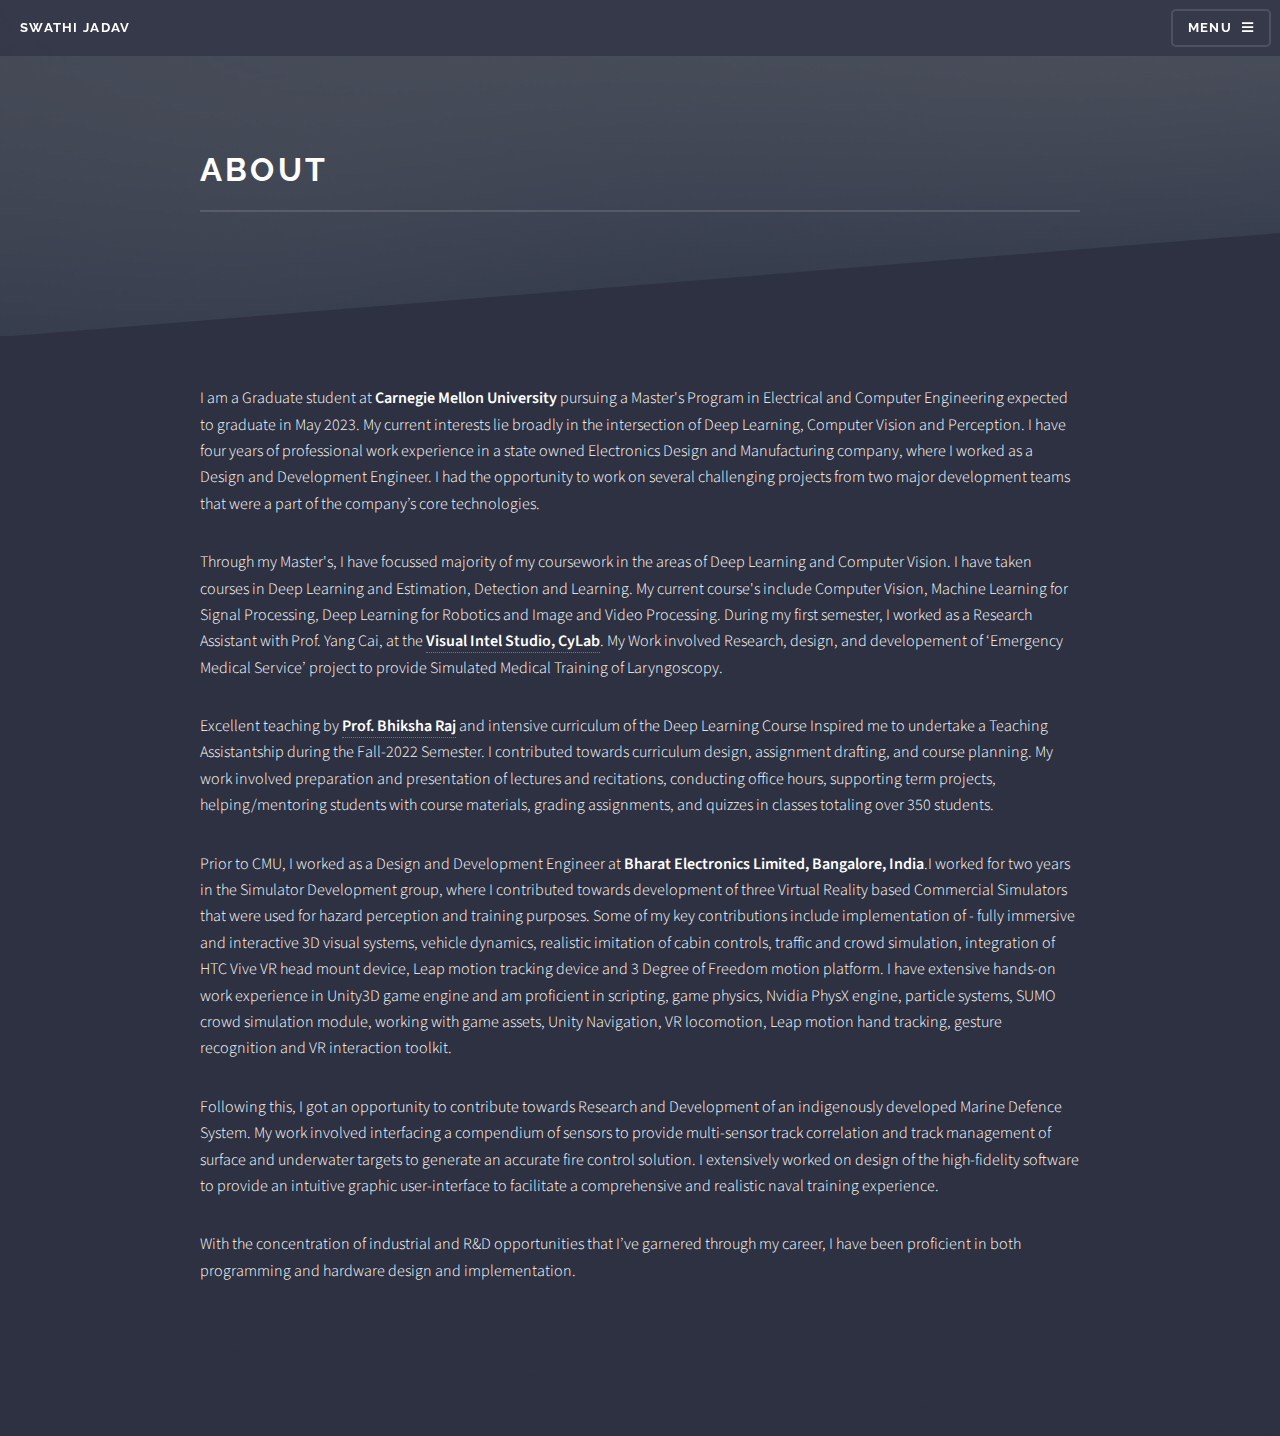
==== About.html @ 93cd1da2 "Image added" ====
<!DOCTYPE HTML>
<!--
	Solid State by HTML5 UP
	html5up.net | @ajlkn
	Free for personal and commercial use under the CCA 3.0 license (html5up.net/license)
-->
<html>
	<head>
		<title>Swathi Jadav</title>
		<meta charset="utf-8" />
		<meta name="viewport" content="width=device-width, initial-scale=1, user-scalable=no" />
		<link rel="stylesheet" href="assets/css/main.css" />
		<noscript><link rel="stylesheet" href="assets/css/noscript.css" /></noscript>
	</head>
	<body class="is-preload">

		<!-- Page Wrapper -->
			<div id="page-wrapper">

				<!-- Header -->
					<header id="header">
						<h1><a href="index.html">Swathi Jadav</a></h1>
						<nav>
							<a href="#menu">Menu</a>
						</nav>
					</header>

				<!-- Menu -->
					<nav id="menu">
						<div class="inner">
							<h2>Menu</h2>
							<ul class="links">
								<li><a href="index.html">Home</a></li>
								<li><a href="#">About</a></li>
								<li><a href="index.html">Education</a></li>
								<li><a href="#">Work Experience</a></li>
								<li><a href="#">Sign Up</a></li>
							</ul>
							<a href="#" class="close">Close</a>
						</div>
					</nav>

				<!-- Wrapper -->
					<section id="wrapper">
						<header>
							<div class="inner">
								<h2>About</h2>
								<!-- <p>Phasellus non pulvinar erat. Fusce tincidunt nisl eget ipsum.</p> -->
							</div>
						</header>

						<!-- Content -->
							<div class="wrapper">
								<div class="inner">

									<!-- <h3 class="major"></h3> -->
									<p>I am a Graduate student at <b>Carnegie Mellon University</b> pursuing a Master's Program in Electrical and Computer Engineering expected to graduate in May 2023.

										My current interests lie broadly in the intersection of Deep Learning, Computer Vision and Perception.
										 I have four years of professional work experience in a state owned Electronics Design and Manufacturing company, where I worked as a Design and Development Engineer.
										I had the opportunity to work on several challenging projects from two major development teams that were a part of the company’s core technologies.
										</p>
										<p>
											Through my Master's, I have focussed majority of my coursework in the areas of Deep Learning and Computer Vision. I have taken courses in Deep Learning and Estimation, Detection and Learning.
											My current course's include Computer Vision, Machine Learning for Signal Processing, Deep Learning for Robotics and Image and Video Processing.
										    

											During my first semester, I worked as a Research Assistant with Prof. Yang Cai, at the <b><a href="https://www.cmu.edu/vis/research.html">Visual Intel Studio, CyLab</a></b>.
											My Work involved Research, design, and developement of  ‘Emergency Medical Service’ project to provide Simulated Medical
											Training of Laryngoscopy.
										</p>
										<p>
											Excellent teaching by <b><a href="http://mlsp.cs.cmu.edu/people/bhiksha/">Prof. Bhiksha Raj</a></b> and intensive curriculum of the Deep Learning Course Inspired me to undertake a Teaching 
											Assistantship during the Fall-2022 Semester.

											I contributed towards curriculum design, assignment drafting, and course planning.
											My work involved preparation and presentation of lectures and recitations, conducting office hours, supporting term projects, helping/mentoring students with course materials,
											grading assignments, and quizzes in classes totaling over 350 students.
										</p>
										
										
										<p>
											Prior to CMU, I worked as a Design and Development Engineer at <b>Bharat Electronics Limited, Bangalore, India</b>.I worked for two years in the Simulator Development group, where I contributed towards development of three Virtual Reality based Commercial
											 Simulators that were used for hazard perception and training purposes. Some of my key contributions include implementation of - fully immersive and interactive
											  3D visual systems, vehicle dynamics, realistic imitation of cabin controls, traffic and crowd simulation, integration of HTC Vive VR head mount device, 
											  Leap motion tracking device and 3 Degree of Freedom motion platform. 
											  I have extensive hands-on work experience in Unity3D game engine and am proficient in scripting, game physics, Nvidia PhysX engine, particle systems, SUMO crowd simulation module, working with game assets, Unity Navigation, VR locomotion, Leap motion hand tracking, gesture recognition and VR interaction toolkit.
										</p>
										<p>
											Following this, I got an opportunity to contribute towards Research and Development of an indigenously developed
											 Marine Defence System. My work involved interfacing a compendium of sensors to provide multi-sensor track correlation and
											  track management of surface and underwater targets to generate an accurate fire control solution.
											   I extensively worked on design of the high-fidelity software to provide an intuitive
											    graphic user-interface to facilitate a comprehensive and realistic naval training experience.</p>
												<p>
												 With the concentration of industrial and R&D opportunities that I’ve garnered through my career, I have been proficient in both programming and hardware design and implementation.
										</p>
										

									<!-- <h3 class="major">Vitae phasellus</h3>
									<p>Cras mattis ante fermentum, malesuada neque vitae, eleifend erat. Phasellus non pulvinar erat. Fusce tincidunt, nisl eget mattis egestas, purus ipsum consequat orci, sit amet lobortis lorem lacus in tellus. Sed ac elementum arcu. Quisque placerat auctor laoreet.</p> -->

									<!-- <section class="features">
										<article>
											<a href="#" class="image"><img src="images/pic04.jpg" alt="" /></a>
											<h3 class="major">Sed feugiat lorem</h3>
											<p>Lorem ipsum dolor sit amet, consectetur adipiscing vehicula id nulla dignissim dapibus ultrices.</p>
											<a href="#" class="special">Learn more</a>
										</article>
										<article>
											<a href="#" class="image"><img src="images/pic05.jpg" alt="" /></a>
											<h3 class="major">Nisl placerat</h3>
											<p>Lorem ipsum dolor sit amet, consectetur adipiscing vehicula id nulla dignissim dapibus ultrices.</p>
											<a href="#" class="special">Learn more</a>
										</article>
									</section> -->

								</div>
							</div>

					</section>

				<!-- Footer -->
					<!-- <section id="footer">
						<div class="inner">
							<h2 class="major">Get in touch</h2>
							<p>Cras mattis ante fermentum, malesuada neque vitae, eleifend erat. Phasellus non pulvinar erat. Fusce tincidunt, nisl eget mattis egestas, purus ipsum consequat orci, sit amet lobortis lorem lacus in tellus. Sed ac elementum arcu. Quisque placerat auctor laoreet.</p>
							<form method="post" action="#">
								<div class="fields">
									<div class="field">
										<label for="name">Name</label>
										<input type="text" name="name" id="name" />
									</div>
									<div class="field">
										<label for="email">Email</label>
										<input type="email" name="email" id="email" />
									</div>
									<div class="field">
										<label for="message">Message</label>
										<textarea name="message" id="message" rows="4"></textarea>
									</div>
								</div>
								<ul class="actions">
									<li><input type="submit" value="Send Message" /></li>
								</ul>
							</form>
							<ul class="contact">
								<li class="icon solid fa-home">
									Untitled Inc<br />
									1234 Somewhere Road Suite #2894<br />
									Nashville, TN 00000-0000
								</li>
								<li class="icon solid fa-phone">(000) 000-0000</li>
								<li class="icon solid fa-envelope"><a href="#">information@untitled.tld</a></li>
								<li class="icon brands fa-twitter"><a href="#">twitter.com/untitled-tld</a></li>
								<li class="icon brands fa-facebook-f"><a href="#">facebook.com/untitled-tld</a></li>
								<li class="icon brands fa-instagram"><a href="#">instagram.com/untitled-tld</a></li>
							</ul>
							<ul class="copyright">
								<li>&copy; Untitled Inc. All rights reserved.</li><li>Design: <a href="http://html5up.net">HTML5 UP</a></li>
							</ul>
						</div>
					</section> -->

			</div>

		<!-- Scripts -->
			<script src="assets/js/jquery.min.js"></script>
			<script src="assets/js/jquery.scrollex.min.js"></script>
			<script src="assets/js/browser.min.js"></script>
			<script src="assets/js/breakpoints.min.js"></script>
			<script src="assets/js/util.js"></script>
			<script src="assets/js/main.js"></script>

	</body>
</html>
---- assets/css/main.css ----
@import url(fontawesome-all.min.css);
@import url("https://fonts.googleapis.com/css?family=Raleway:200,700|Source+Sans+Pro:300,600,300italic,600italic");

/*
	Solid State by HTML5 UP
	html5up.net | @ajlkn
	Free for personal and commercial use under the CCA 3.0 license (html5up.net/license)
*/

html, body, div, span, applet, object,
iframe, h1, h2, h3, h4, h5, h6, p, blockquote,
pre, a, abbr, acronym, address, big, cite,
code, del, dfn, em, img, ins, kbd, q, s, samp,
small, strike, strong, sub, sup, tt, var, b,
u, i, center, dl, dt, dd, ol, ul, li, fieldset,
form, label, legend, table, caption, tbody,
tfoot, thead, tr, th, td, article, aside,
canvas, details, embed, figure, figcaption,
footer, header, hgroup, menu, nav, output, ruby,
section, summary, time, mark, audio, video {
	margin: 0;
	padding: 0;
	border: 0;
	font-size: 100%;
	font: inherit;
	vertical-align: baseline;}

article, aside, details, figcaption, figure,
footer, header, hgroup, menu, nav, section {
	display: block;}

body {
	line-height: 1;
}

ol, ul {
	list-style: none;
}

blockquote, q {
	quotes: none;
}

	blockquote:before, blockquote:after, q:before, q:after {
		content: '';
		content: none;
	}

table {
	border-collapse: collapse;
	border-spacing: 0;
}

body {
	-webkit-text-size-adjust: none;
}

mark {
	background-color: transparent;
	color: inherit;
}

input::-moz-focus-inner {
	border: 0;
	padding: 0;
}

input, select, textarea {
	-moz-appearance: none;
	-webkit-appearance: none;
	-ms-appearance: none;
	appearance: none;
}

/* Basic */

	@-ms-viewport {
		width: device-width;
	}

	body {
		-ms-overflow-style: scrollbar;
	}

	@media screen and (max-width: 480px) {

		html, body {
			min-width: 320px;
		}

	}

	html {
		box-sizing: border-box;
	}

	*, *:before, *:after {
		box-sizing: inherit;
	}

	body {
		background-color: #2e3141;
		background-image: linear-gradient(to top, rgba(46, 49, 65, 0.8), rgba(46, 49, 65, 0.8)), url("../../images/bg.jpg");
		background-size: auto,
 cover;
		background-attachment: fixed,
 fixed;
		background-position: center,
 center;
	}

		body.is-preload *, body.is-preload *:before, body.is-preload *:after {
			-moz-animation: none !important;
			-webkit-animation: none !important;
			-ms-animation: none !important;
			animation: none !important;
			-moz-transition: none !important;
			-webkit-transition: none !important;
			-ms-transition: none !important;
			transition: none !important;
		}

/* Type */

	body, input, select, textarea {
		color: #ffffff;
		font-family: "Source Sans Pro", Helvetica, sans-serif;
		font-size: 16.5pt;
		font-weight: 300;
		line-height: 1.65;
	}

		@media screen and (max-width: 1680px) {

			body, input, select, textarea {
				font-size: 13pt;
			}

		}

		@media screen and (max-width: 1280px) {

			body, input, select, textarea {
				font-size: 12pt;
			}

		}

		@media screen and (max-width: 980px) {

			body, input, select, textarea {
				font-size: 12pt;
			}

		}

		@media screen and (max-width: 736px) {

			body, input, select, textarea {
				font-size: 12pt;
			}

		}

		@media screen and (max-width: 480px) {

			body, input, select, textarea {
				font-size: 12pt;
			}

		}

	a {
		-moz-transition: color 0.2s ease-in-out, border-bottom-color 0.2s ease-in-out;
		-webkit-transition: color 0.2s ease-in-out, border-bottom-color 0.2s ease-in-out;
		-ms-transition: color 0.2s ease-in-out, border-bottom-color 0.2s ease-in-out;
		transition: color 0.2s ease-in-out, border-bottom-color 0.2s ease-in-out;
		border-bottom: dotted 1px rgba(255, 255, 255, 0.35);
		color: #ffffff;
		text-decoration: none;
	}

		a:hover {
			border-bottom-color: transparent;
			color: #ffffff !important;
		}

		a.special:not(.button) {
			text-decoration: none;
			border-bottom: 0;
			display: block;
			font-family: Raleway, Helvetica, sans-serif;
			font-size: 0.8em;
			font-weight: 700;
			letter-spacing: 0.1em;
			margin: 0 0 2em 0;
			text-transform: uppercase;
		}

			a.special:not(.button):before {
				-moz-osx-font-smoothing: grayscale;
				-webkit-font-smoothing: antialiased;
				display: inline-block;
				font-style: normal;
				font-variant: normal;
				text-rendering: auto;
				line-height: 1;
				text-transform: none !important;
				font-family: 'Font Awesome 5 Free';
				font-weight: 900;
			}

			a.special:not(.button):before {
				-moz-transition: background-color 0.2s ease-in-out;
				-webkit-transition: background-color 0.2s ease-in-out;
				-ms-transition: background-color 0.2s ease-in-out;
				transition: background-color 0.2s ease-in-out;
				border-radius: 100%;
				border: solid 2px rgba(255, 255, 255, 0.125);
				content: '\f105';
				display: inline-block;
				font-size: 1.25em;
				height: 2em;
				line-height: 1.75em;
				margin-right: 0.85em;
				text-align: center;
				text-indent: 0.15em;
				vertical-align: middle;
				width: 2em;
			}

			a.special:not(.button):hover:before {
				background-color: rgba(255, 255, 255, 0.025);
			}

			a.special:not(.button):active:before {
				background-color: rgba(255, 255, 255, 0.075);
			}

	strong, b {
		color: #ffffff;
		font-weight: 600;
	}

	em, i {
		font-style: italic;
	}

	p {
		margin: 0 0 2em 0;
	}

	h1, h2, h3, h4, h5, h6 {
		color: #ffffff;
		font-family: Raleway, Helvetica, sans-serif;
		font-weight: 700;
		letter-spacing: 0.1em;
		margin: 0 0 1em 0;
		text-transform: uppercase;
	}

		h1 a, h2 a, h3 a, h4 a, h5 a, h6 a {
			color: inherit;
			text-decoration: none;
			border-bottom: 0;
		}

		h1 span, h2 span, h3 span, h4 span, h5 span, h6 span {
			font-weight: 200;
		}

		h1.major, h2.major, h3.major, h4.major, h5.major, h6.major {
			padding-bottom: 1em;
			border-bottom: solid 2px rgba(255, 255, 255, 0.125);
		}

	h2 {
		font-size: 1.2em;
	}

	h3 {
		font-size: 0.9em;
	}

	h4 {
		font-size: 0.7em;
	}

	h5 {
		font-size: 0.7em;
	}

	h6 {
		font-size: 0.7em;
	}

	@media screen and (max-width: 736px) {

		h2 {
			font-size: 1em;
		}

		h3 {
			font-size: 0.8em;
		}

	}

	sub {
		font-size: 0.8em;
		position: relative;
		top: 0.5em;
	}

	sup {
		font-size: 0.8em;
		position: relative;
		top: -0.5em;
	}

	blockquote {
		border-left: solid 4px rgba(255, 255, 255, 0.125);
		font-style: italic;
		margin: 0 0 2em 0;
		padding: 0.5em 0 0.5em 2em;
	}

	code {
		background: rgba(255, 255, 255, 0.025);
		border-radius: 5px;
		border: solid 2px rgba(255, 255, 255, 0.125);
		font-family: "Courier New", monospace;
		font-size: 0.9em;
		margin: 0 0.25em;
		padding: 0.25em 0.65em;
	}

	pre {
		-webkit-overflow-scrolling: touch;
		font-family: "Courier New", monospace;
		font-size: 0.9em;
		margin: 0 0 2em 0;
	}

		pre code {
			display: block;
			line-height: 1.75em;
			padding: 1em 1.5em;
			overflow-x: auto;
		}

	hr {
		border: 0;
		border-bottom: solid 2px rgba(255, 255, 255, 0.125);
		margin: 2.5em 0;
	}

		hr.major {
			margin: 4em 0;
		}

	.align-left {
		text-align: left;
	}

	.align-center {
		text-align: center;
	}

	.align-right {
		text-align: right;
	}

/* Row */

	.row {
		display: flex;
		flex-wrap: wrap;
		box-sizing: border-box;
		align-items: stretch;
	}

		.row > * {
			box-sizing: border-box;
		}

		.row.gtr-uniform > * > :last-child {
			margin-bottom: 0;
		}

		.row.aln-left {
			justify-content: flex-start;
		}

		.row.aln-center {
			justify-content: center;
		}

		.row.aln-right {
			justify-content: flex-end;
		}

		.row.aln-top {
			align-items: flex-start;
		}

		.row.aln-middle {
			align-items: center;
		}

		.row.aln-bottom {
			align-items: flex-end;
		}

		.row > .imp {
			order: -1;
		}

		.row > .col-1 {
			width: 8.33333%;
		}

		.row > .off-1 {
			margin-left: 8.33333%;
		}

		.row > .col-2 {
			width: 16.66667%;
		}

		.row > .off-2 {
			margin-left: 16.66667%;
		}

		.row > .col-3 {
			width: 25%;
		}

		.row > .off-3 {
			margin-left: 25%;
		}

		.row > .col-4 {
			width: 33.33333%;
		}

		.row > .off-4 {
			margin-left: 33.33333%;
		}

		.row > .col-5 {
			width: 41.66667%;
		}

		.row > .off-5 {
			margin-left: 41.66667%;
		}

		.row > .col-6 {
			width: 50%;
		}

		.row > .off-6 {
			margin-left: 50%;
		}

		.row > .col-7 {
			width: 58.33333%;
		}

		.row > .off-7 {
			margin-left: 58.33333%;
		}

		.row > .col-8 {
			width: 66.66667%;
		}

		.row > .off-8 {
			margin-left: 66.66667%;
		}

		.row > .col-9 {
			width: 75%;
		}

		.row > .off-9 {
			margin-left: 75%;
		}

		.row > .col-10 {
			width: 83.33333%;
		}

		.row > .off-10 {
			margin-left: 83.33333%;
		}

		.row > .col-11 {
			width: 91.66667%;
		}

		.row > .off-11 {
			margin-left: 91.66667%;
		}

		.row > .col-12 {
			width: 100%;
		}

		.row > .off-12 {
			margin-left: 100%;
		}

		.row.gtr-0 {
			margin-top: 0;
			margin-left: 0em;
		}

			.row.gtr-0 > * {
				padding: 0 0 0 0em;
			}

			.row.gtr-0.gtr-uniform {
				margin-top: 0em;
			}

				.row.gtr-0.gtr-uniform > * {
					padding-top: 0em;
				}

		.row.gtr-25 {
			margin-top: 0;
			margin-left: -0.4375em;
		}

			.row.gtr-25 > * {
				padding: 0 0 0 0.4375em;
			}

			.row.gtr-25.gtr-uniform {
				margin-top: -0.4375em;
			}

				.row.gtr-25.gtr-uniform > * {
					padding-top: 0.4375em;
				}

		.row.gtr-50 {
			margin-top: 0;
			margin-left: -0.875em;
		}

			.row.gtr-50 > * {
				padding: 0 0 0 0.875em;
			}

			.row.gtr-50.gtr-uniform {
				margin-top: -0.875em;
			}

				.row.gtr-50.gtr-uniform > * {
					padding-top: 0.875em;
				}

		.row {
			margin-top: 0;
			margin-left: -1.75em;
		}

			.row > * {
				padding: 0 0 0 1.75em;
			}

			.row.gtr-uniform {
				margin-top: -1.75em;
			}

				.row.gtr-uniform > * {
					padding-top: 1.75em;
				}

		.row.gtr-150 {
			margin-top: 0;
			margin-left: -2.625em;
		}

			.row.gtr-150 > * {
				padding: 0 0 0 2.625em;
			}

			.row.gtr-150.gtr-uniform {
				margin-top: -2.625em;
			}

				.row.gtr-150.gtr-uniform > * {
					padding-top: 2.625em;
				}

		.row.gtr-200 {
			margin-top: 0;
			margin-left: -3.5em;
		}

			.row.gtr-200 > * {
				padding: 0 0 0 3.5em;
			}

			.row.gtr-200.gtr-uniform {
				margin-top: -3.5em;
			}

				.row.gtr-200.gtr-uniform > * {
					padding-top: 3.5em;
				}

		@media screen and (max-width: 1680px) {

			.row {
				display: flex;
				flex-wrap: wrap;
				box-sizing: border-box;
				align-items: stretch;
			}

				.row > * {
					box-sizing: border-box;
				}

				.row.gtr-uniform > * > :last-child {
					margin-bottom: 0;
				}

				.row.aln-left {
					justify-content: flex-start;
				}

				.row.aln-center {
					justify-content: center;
				}

				.row.aln-right {
					justify-content: flex-end;
				}

				.row.aln-top {
					align-items: flex-start;
				}

				.row.aln-middle {
					align-items: center;
				}

				.row.aln-bottom {
					align-items: flex-end;
				}

				.row > .imp-xlarge {
					order: -1;
				}

				.row > .col-1-xlarge {
					width: 8.33333%;
				}

				.row > .off-1-xlarge {
					margin-left: 8.33333%;
				}

				.row > .col-2-xlarge {
					width: 16.66667%;
				}

				.row > .off-2-xlarge {
					margin-left: 16.66667%;
				}

				.row > .col-3-xlarge {
					width: 25%;
				}

				.row > .off-3-xlarge {
					margin-left: 25%;
				}

				.row > .col-4-xlarge {
					width: 33.33333%;
				}

				.row > .off-4-xlarge {
					margin-left: 33.33333%;
				}

				.row > .col-5-xlarge {
					width: 41.66667%;
				}

				.row > .off-5-xlarge {
					margin-left: 41.66667%;
				}

				.row > .col-6-xlarge {
					width: 50%;
				}

				.row > .off-6-xlarge {
					margin-left: 50%;
				}

				.row > .col-7-xlarge {
					width: 58.33333%;
				}

				.row > .off-7-xlarge {
					margin-left: 58.33333%;
				}

				.row > .col-8-xlarge {
					width: 66.66667%;
				}

				.row > .off-8-xlarge {
					margin-left: 66.66667%;
				}

				.row > .col-9-xlarge {
					width: 75%;
				}

				.row > .off-9-xlarge {
					margin-left: 75%;
				}

				.row > .col-10-xlarge {
					width: 83.33333%;
				}

				.row > .off-10-xlarge {
					margin-left: 83.33333%;
				}

				.row > .col-11-xlarge {
					width: 91.66667%;
				}

				.row > .off-11-xlarge {
					margin-left: 91.66667%;
				}

				.row > .col-12-xlarge {
					width: 100%;
				}

				.row > .off-12-xlarge {
					margin-left: 100%;
				}

				.row.gtr-0 {
					margin-top: 0;
					margin-left: 0em;
				}

					.row.gtr-0 > * {
						padding: 0 0 0 0em;
					}

					.row.gtr-0.gtr-uniform {
						margin-top: 0em;
					}

						.row.gtr-0.gtr-uniform > * {
							padding-top: 0em;
						}

				.row.gtr-25 {
					margin-top: 0;
					margin-left: -0.4375em;
				}

					.row.gtr-25 > * {
						padding: 0 0 0 0.4375em;
					}

					.row.gtr-25.gtr-uniform {
						margin-top: -0.4375em;
					}

						.row.gtr-25.gtr-uniform > * {
							padding-top: 0.4375em;
						}

				.row.gtr-50 {
					margin-top: 0;
					margin-left: -0.875em;
				}

					.row.gtr-50 > * {
						padding: 0 0 0 0.875em;
					}

					.row.gtr-50.gtr-uniform {
						margin-top: -0.875em;
					}

						.row.gtr-50.gtr-uniform > * {
							padding-top: 0.875em;
						}

				.row {
					margin-top: 0;
					margin-left: -1.75em;
				}

					.row > * {
						padding: 0 0 0 1.75em;
					}

					.row.gtr-uniform {
						margin-top: -1.75em;
					}

						.row.gtr-uniform > * {
							padding-top: 1.75em;
						}

				.row.gtr-150 {
					margin-top: 0;
					margin-left: -2.625em;
				}

					.row.gtr-150 > * {
						padding: 0 0 0 2.625em;
					}

					.row.gtr-150.gtr-uniform {
						margin-top: -2.625em;
					}

						.row.gtr-150.gtr-uniform > * {
							padding-top: 2.625em;
						}

				.row.gtr-200 {
					margin-top: 0;
					margin-left: -3.5em;
				}

					.row.gtr-200 > * {
						padding: 0 0 0 3.5em;
					}

					.row.gtr-200.gtr-uniform {
						margin-top: -3.5em;
					}

						.row.gtr-200.gtr-uniform > * {
							padding-top: 3.5em;
						}

		}

		@media screen and (max-width: 1280px) {

			.row {
				display: flex;
				flex-wrap: wrap;
				box-sizing: border-box;
				align-items: stretch;
			}

				.row > * {
					box-sizing: border-box;
				}

				.row.gtr-uniform > * > :last-child {
					margin-bottom: 0;
				}

				.row.aln-left {
					justify-content: flex-start;
				}

				.row.aln-center {
					justify-content: center;
				}

				.row.aln-right {
					justify-content: flex-end;
				}

				.row.aln-top {
					align-items: flex-start;
				}

				.row.aln-middle {
					align-items: center;
				}

				.row.aln-bottom {
					align-items: flex-end;
				}

				.row > .imp-large {
					order: -1;
				}

				.row > .col-1-large {
					width: 8.33333%;
				}

				.row > .off-1-large {
					margin-left: 8.33333%;
				}

				.row > .col-2-large {
					width: 16.66667%;
				}

				.row > .off-2-large {
					margin-left: 16.66667%;
				}

				.row > .col-3-large {
					width: 25%;
				}

				.row > .off-3-large {
					margin-left: 25%;
				}

				.row > .col-4-large {
					width: 33.33333%;
				}

				.row > .off-4-large {
					margin-left: 33.33333%;
				}

				.row > .col-5-large {
					width: 41.66667%;
				}

				.row > .off-5-large {
					margin-left: 41.66667%;
				}

				.row > .col-6-large {
					width: 50%;
				}

				.row > .off-6-large {
					margin-left: 50%;
				}

				.row > .col-7-large {
					width: 58.33333%;
				}

				.row > .off-7-large {
					margin-left: 58.33333%;
				}

				.row > .col-8-large {
					width: 66.66667%;
				}

				.row > .off-8-large {
					margin-left: 66.66667%;
				}

				.row > .col-9-large {
					width: 75%;
				}

				.row > .off-9-large {
					margin-left: 75%;
				}

				.row > .col-10-large {
					width: 83.33333%;
				}

				.row > .off-10-large {
					margin-left: 83.33333%;
				}

				.row > .col-11-large {
					width: 91.66667%;
				}

				.row > .off-11-large {
					margin-left: 91.66667%;
				}

				.row > .col-12-large {
					width: 100%;
				}

				.row > .off-12-large {
					margin-left: 100%;
				}

				.row.gtr-0 {
					margin-top: 0;
					margin-left: 0em;
				}

					.row.gtr-0 > * {
						padding: 0 0 0 0em;
					}

					.row.gtr-0.gtr-uniform {
						margin-top: 0em;
					}

						.row.gtr-0.gtr-uniform > * {
							padding-top: 0em;
						}

				.row.gtr-25 {
					margin-top: 0;
					margin-left: -0.4375em;
				}

					.row.gtr-25 > * {
						padding: 0 0 0 0.4375em;
					}

					.row.gtr-25.gtr-uniform {
						margin-top: -0.4375em;
					}

						.row.gtr-25.gtr-uniform > * {
							padding-top: 0.4375em;
						}

				.row.gtr-50 {
					margin-top: 0;
					margin-left: -0.875em;
				}

					.row.gtr-50 > * {
						padding: 0 0 0 0.875em;
					}

					.row.gtr-50.gtr-uniform {
						margin-top: -0.875em;
					}

						.row.gtr-50.gtr-uniform > * {
							padding-top: 0.875em;
						}

				.row {
					margin-top: 0;
					margin-left: -1.75em;
				}

					.row > * {
						padding: 0 0 0 1.75em;
					}

					.row.gtr-uniform {
						margin-top: -1.75em;
					}

						.row.gtr-uniform > * {
							padding-top: 1.75em;
						}

				.row.gtr-150 {
					margin-top: 0;
					margin-left: -2.625em;
				}

					.row.gtr-150 > * {
						padding: 0 0 0 2.625em;
					}

					.row.gtr-150.gtr-uniform {
						margin-top: -2.625em;
					}

						.row.gtr-150.gtr-uniform > * {
							padding-top: 2.625em;
						}

				.row.gtr-200 {
					margin-top: 0;
					margin-left: -3.5em;
				}

					.row.gtr-200 > * {
						padding: 0 0 0 3.5em;
					}

					.row.gtr-200.gtr-uniform {
						margin-top: -3.5em;
					}

						.row.gtr-200.gtr-uniform > * {
							padding-top: 3.5em;
						}

		}

		@media screen and (max-width: 980px) {

			.row {
				display: flex;
				flex-wrap: wrap;
				box-sizing: border-box;
				align-items: stretch;
			}

				.row > * {
					box-sizing: border-box;
				}

				.row.gtr-uniform > * > :last-child {
					margin-bottom: 0;
				}

				.row.aln-left {
					justify-content: flex-start;
				}

				.row.aln-center {
					justify-content: center;
				}

				.row.aln-right {
					justify-content: flex-end;
				}

				.row.aln-top {
					align-items: flex-start;
				}

				.row.aln-middle {
					align-items: center;
				}

				.row.aln-bottom {
					align-items: flex-end;
				}

				.row > .imp-medium {
					order: -1;
				}

				.row > .col-1-medium {
					width: 8.33333%;
				}

				.row > .off-1-medium {
					margin-left: 8.33333%;
				}

				.row > .col-2-medium {
					width: 16.66667%;
				}

				.row > .off-2-medium {
					margin-left: 16.66667%;
				}

				.row > .col-3-medium {
					width: 25%;
				}

				.row > .off-3-medium {
					margin-left: 25%;
				}

				.row > .col-4-medium {
					width: 33.33333%;
				}

				.row > .off-4-medium {
					margin-left: 33.33333%;
				}

				.row > .col-5-medium {
					width: 41.66667%;
				}

				.row > .off-5-medium {
					margin-left: 41.66667%;
				}

				.row > .col-6-medium {
					width: 50%;
				}

				.row > .off-6-medium {
					margin-left: 50%;
				}

				.row > .col-7-medium {
					width: 58.33333%;
				}

				.row > .off-7-medium {
					margin-left: 58.33333%;
				}

				.row > .col-8-medium {
					width: 66.66667%;
				}

				.row > .off-8-medium {
					margin-left: 66.66667%;
				}

				.row > .col-9-medium {
					width: 75%;
				}

				.row > .off-9-medium {
					margin-left: 75%;
				}

				.row > .col-10-medium {
					width: 83.33333%;
				}

				.row > .off-10-medium {
					margin-left: 83.33333%;
				}

				.row > .col-11-medium {
					width: 91.66667%;
				}

				.row > .off-11-medium {
					margin-left: 91.66667%;
				}

				.row > .col-12-medium {
					width: 100%;
				}

				.row > .off-12-medium {
					margin-left: 100%;
				}

				.row.gtr-0 {
					margin-top: 0;
					margin-left: 0em;
				}

					.row.gtr-0 > * {
						padding: 0 0 0 0em;
					}

					.row.gtr-0.gtr-uniform {
						margin-top: 0em;
					}

						.row.gtr-0.gtr-uniform > * {
							padding-top: 0em;
						}

				.row.gtr-25 {
					margin-top: 0;
					margin-left: -0.4375em;
				}

					.row.gtr-25 > * {
						padding: 0 0 0 0.4375em;
					}

					.row.gtr-25.gtr-uniform {
						margin-top: -0.4375em;
					}

						.row.gtr-25.gtr-uniform > * {
							padding-top: 0.4375em;
						}

				.row.gtr-50 {
					margin-top: 0;
					margin-left: -0.875em;
				}

					.row.gtr-50 > * {
						padding: 0 0 0 0.875em;
					}

					.row.gtr-50.gtr-uniform {
						margin-top: -0.875em;
					}

						.row.gtr-50.gtr-uniform > * {
							padding-top: 0.875em;
						}

				.row {
					margin-top: 0;
					margin-left: -1.75em;
				}

					.row > * {
						padding: 0 0 0 1.75em;
					}

					.row.gtr-uniform {
						margin-top: -1.75em;
					}

						.row.gtr-uniform > * {
							padding-top: 1.75em;
						}

				.row.gtr-150 {
					margin-top: 0;
					margin-left: -2.625em;
				}

					.row.gtr-150 > * {
						padding: 0 0 0 2.625em;
					}

					.row.gtr-150.gtr-uniform {
						margin-top: -2.625em;
					}

						.row.gtr-150.gtr-uniform > * {
							padding-top: 2.625em;
						}

				.row.gtr-200 {
					margin-top: 0;
					margin-left: -3.5em;
				}

					.row.gtr-200 > * {
						padding: 0 0 0 3.5em;
					}

					.row.gtr-200.gtr-uniform {
						margin-top: -3.5em;
					}

						.row.gtr-200.gtr-uniform > * {
							padding-top: 3.5em;
						}

		}

		@media screen and (max-width: 736px) {

			.row {
				display: flex;
				flex-wrap: wrap;
				box-sizing: border-box;
				align-items: stretch;
			}

				.row > * {
					box-sizing: border-box;
				}

				.row.gtr-uniform > * > :last-child {
					margin-bottom: 0;
				}

				.row.aln-left {
					justify-content: flex-start;
				}

				.row.aln-center {
					justify-content: center;
				}

				.row.aln-right {
					justify-content: flex-end;
				}

				.row.aln-top {
					align-items: flex-start;
				}

				.row.aln-middle {
					align-items: center;
				}

				.row.aln-bottom {
					align-items: flex-end;
				}

				.row > .imp-small {
					order: -1;
				}

				.row > .col-1-small {
					width: 8.33333%;
				}

				.row > .off-1-small {
					margin-left: 8.33333%;
				}

				.row > .col-2-small {
					width: 16.66667%;
				}

				.row > .off-2-small {
					margin-left: 16.66667%;
				}

				.row > .col-3-small {
					width: 25%;
				}

				.row > .off-3-small {
					margin-left: 25%;
				}

				.row > .col-4-small {
					width: 33.33333%;
				}

				.row > .off-4-small {
					margin-left: 33.33333%;
				}

				.row > .col-5-small {
					width: 41.66667%;
				}

				.row > .off-5-small {
					margin-left: 41.66667%;
				}

				.row > .col-6-small {
					width: 50%;
				}

				.row > .off-6-small {
					margin-left: 50%;
				}

				.row > .col-7-small {
					width: 58.33333%;
				}

				.row > .off-7-small {
					margin-left: 58.33333%;
				}

				.row > .col-8-small {
					width: 66.66667%;
				}

				.row > .off-8-small {
					margin-left: 66.66667%;
				}

				.row > .col-9-small {
					width: 75%;
				}

				.row > .off-9-small {
					margin-left: 75%;
				}

				.row > .col-10-small {
					width: 83.33333%;
				}

				.row > .off-10-small {
					margin-left: 83.33333%;
				}

				.row > .col-11-small {
					width: 91.66667%;
				}

				.row > .off-11-small {
					margin-left: 91.66667%;
				}

				.row > .col-12-small {
					width: 100%;
				}

				.row > .off-12-small {
					margin-left: 100%;
				}

				.row.gtr-0 {
					margin-top: 0;
					margin-left: 0em;
				}

					.row.gtr-0 > * {
						padding: 0 0 0 0em;
					}

					.row.gtr-0.gtr-uniform {
						margin-top: 0em;
					}

						.row.gtr-0.gtr-uniform > * {
							padding-top: 0em;
						}

				.row.gtr-25 {
					margin-top: 0;
					margin-left: -0.3125em;
				}

					.row.gtr-25 > * {
						padding: 0 0 0 0.3125em;
					}

					.row.gtr-25.gtr-uniform {
						margin-top: -0.3125em;
					}

						.row.gtr-25.gtr-uniform > * {
							padding-top: 0.3125em;
						}

				.row.gtr-50 {
					margin-top: 0;
					margin-left: -0.625em;
				}

					.row.gtr-50 > * {
						padding: 0 0 0 0.625em;
					}

					.row.gtr-50.gtr-uniform {
						margin-top: -0.625em;
					}

						.row.gtr-50.gtr-uniform > * {
							padding-top: 0.625em;
						}

				.row {
					margin-top: 0;
					margin-left: -1.25em;
				}

					.row > * {
						padding: 0 0 0 1.25em;
					}

					.row.gtr-uniform {
						margin-top: -1.25em;
					}

						.row.gtr-uniform > * {
							padding-top: 1.25em;
						}

				.row.gtr-150 {
					margin-top: 0;
					margin-left: -1.875em;
				}

					.row.gtr-150 > * {
						padding: 0 0 0 1.875em;
					}

					.row.gtr-150.gtr-uniform {
						margin-top: -1.875em;
					}

						.row.gtr-150.gtr-uniform > * {
							padding-top: 1.875em;
						}

				.row.gtr-200 {
					margin-top: 0;
					margin-left: -2.5em;
				}

					.row.gtr-200 > * {
						padding: 0 0 0 2.5em;
					}

					.row.gtr-200.gtr-uniform {
						margin-top: -2.5em;
					}

						.row.gtr-200.gtr-uniform > * {
							padding-top: 2.5em;
						}

		}

		@media screen and (max-width: 480px) {

			.row {
				display: flex;
				flex-wrap: wrap;
				box-sizing: border-box;
				align-items: stretch;
			}

				.row > * {
					box-sizing: border-box;
				}

				.row.gtr-uniform > * > :last-child {
					margin-bottom: 0;
				}

				.row.aln-left {
					justify-content: flex-start;
				}

				.row.aln-center {
					justify-content: center;
				}

				.row.aln-right {
					justify-content: flex-end;
				}

				.row.aln-top {
					align-items: flex-start;
				}

				.row.aln-middle {
					align-items: center;
				}

				.row.aln-bottom {
					align-items: flex-end;
				}

				.row > .imp-xsmall {
					order: -1;
				}

				.row > .col-1-xsmall {
					width: 8.33333%;
				}

				.row > .off-1-xsmall {
					margin-left: 8.33333%;
				}

				.row > .col-2-xsmall {
					width: 16.66667%;
				}

				.row > .off-2-xsmall {
					margin-left: 16.66667%;
				}

				.row > .col-3-xsmall {
					width: 25%;
				}

				.row > .off-3-xsmall {
					margin-left: 25%;
				}

				.row > .col-4-xsmall {
					width: 33.33333%;
				}

				.row > .off-4-xsmall {
					margin-left: 33.33333%;
				}

				.row > .col-5-xsmall {
					width: 41.66667%;
				}

				.row > .off-5-xsmall {
					margin-left: 41.66667%;
				}

				.row > .col-6-xsmall {
					width: 50%;
				}

				.row > .off-6-xsmall {
					margin-left: 50%;
				}

				.row > .col-7-xsmall {
					width: 58.33333%;
				}

				.row > .off-7-xsmall {
					margin-left: 58.33333%;
				}

				.row > .col-8-xsmall {
					width: 66.66667%;
				}

				.row > .off-8-xsmall {
					margin-left: 66.66667%;
				}

				.row > .col-9-xsmall {
					width: 75%;
				}

				.row > .off-9-xsmall {
					margin-left: 75%;
				}

				.row > .col-10-xsmall {
					width: 83.33333%;
				}

				.row > .off-10-xsmall {
					margin-left: 83.33333%;
				}

				.row > .col-11-xsmall {
					width: 91.66667%;
				}

				.row > .off-11-xsmall {
					margin-left: 91.66667%;
				}

				.row > .col-12-xsmall {
					width: 100%;
				}

				.row > .off-12-xsmall {
					margin-left: 100%;
				}

				.row.gtr-0 {
					margin-top: 0;
					margin-left: 0em;
				}

					.row.gtr-0 > * {
						padding: 0 0 0 0em;
					}

					.row.gtr-0.gtr-uniform {
						margin-top: 0em;
					}

						.row.gtr-0.gtr-uniform > * {
							padding-top: 0em;
						}

				.row.gtr-25 {
					margin-top: 0;
					margin-left: -0.3125em;
				}

					.row.gtr-25 > * {
						padding: 0 0 0 0.3125em;
					}

					.row.gtr-25.gtr-uniform {
						margin-top: -0.3125em;
					}

						.row.gtr-25.gtr-uniform > * {
							padding-top: 0.3125em;
						}

				.row.gtr-50 {
					margin-top: 0;
					margin-left: -0.625em;
				}

					.row.gtr-50 > * {
						padding: 0 0 0 0.625em;
					}

					.row.gtr-50.gtr-uniform {
						margin-top: -0.625em;
					}

						.row.gtr-50.gtr-uniform > * {
							padding-top: 0.625em;
						}

				.row {
					margin-top: 0;
					margin-left: -1.25em;
				}

					.row > * {
						padding: 0 0 0 1.25em;
					}

					.row.gtr-uniform {
						margin-top: -1.25em;
					}

						.row.gtr-uniform > * {
							padding-top: 1.25em;
						}

				.row.gtr-150 {
					margin-top: 0;
					margin-left: -1.875em;
				}

					.row.gtr-150 > * {
						padding: 0 0 0 1.875em;
					}

					.row.gtr-150.gtr-uniform {
						margin-top: -1.875em;
					}

						.row.gtr-150.gtr-uniform > * {
							padding-top: 1.875em;
						}

				.row.gtr-200 {
					margin-top: 0;
					margin-left: -2.5em;
				}

					.row.gtr-200 > * {
						padding: 0 0 0 2.5em;
					}

					.row.gtr-200.gtr-uniform {
						margin-top: -2.5em;
					}

						.row.gtr-200.gtr-uniform > * {
							padding-top: 2.5em;
						}

		}

		@media screen and (max-width: 360px) {

			.row {
				display: flex;
				flex-wrap: wrap;
				box-sizing: border-box;
				align-items: stretch;
			}

				.row > * {
					box-sizing: border-box;
				}

				.row.gtr-uniform > * > :last-child {
					margin-bottom: 0;
				}

				.row.aln-left {
					justify-content: flex-start;
				}

				.row.aln-center {
					justify-content: center;
				}

				.row.aln-right {
					justify-content: flex-end;
				}

				.row.aln-top {
					align-items: flex-start;
				}

				.row.aln-middle {
					align-items: center;
				}

				.row.aln-bottom {
					align-items: flex-end;
				}

				.row > .imp-xxsmall {
					order: -1;
				}

				.row > .col-1-xxsmall {
					width: 8.33333%;
				}

				.row > .off-1-xxsmall {
					margin-left: 8.33333%;
				}

				.row > .col-2-xxsmall {
					width: 16.66667%;
				}

				.row > .off-2-xxsmall {
					margin-left: 16.66667%;
				}

				.row > .col-3-xxsmall {
					width: 25%;
				}

				.row > .off-3-xxsmall {
					margin-left: 25%;
				}

				.row > .col-4-xxsmall {
					width: 33.33333%;
				}

				.row > .off-4-xxsmall {
					margin-left: 33.33333%;
				}

				.row > .col-5-xxsmall {
					width: 41.66667%;
				}

				.row > .off-5-xxsmall {
					margin-left: 41.66667%;
				}

				.row > .col-6-xxsmall {
					width: 50%;
				}

				.row > .off-6-xxsmall {
					margin-left: 50%;
				}

				.row > .col-7-xxsmall {
					width: 58.33333%;
				}

				.row > .off-7-xxsmall {
					margin-left: 58.33333%;
				}

				.row > .col-8-xxsmall {
					width: 66.66667%;
				}

				.row > .off-8-xxsmall {
					margin-left: 66.66667%;
				}

				.row > .col-9-xxsmall {
					width: 75%;
				}

				.row > .off-9-xxsmall {
					margin-left: 75%;
				}

				.row > .col-10-xxsmall {
					width: 83.33333%;
				}

				.row > .off-10-xxsmall {
					margin-left: 83.33333%;
				}

				.row > .col-11-xxsmall {
					width: 91.66667%;
				}

				.row > .off-11-xxsmall {
					margin-left: 91.66667%;
				}

				.row > .col-12-xxsmall {
					width: 100%;
				}

				.row > .off-12-xxsmall {
					margin-left: 100%;
				}

				.row.gtr-0 {
					margin-top: 0;
					margin-left: 0em;
				}

					.row.gtr-0 > * {
						padding: 0 0 0 0em;
					}

					.row.gtr-0.gtr-uniform {
						margin-top: 0em;
					}

						.row.gtr-0.gtr-uniform > * {
							padding-top: 0em;
						}

				.row.gtr-25 {
					margin-top: 0;
					margin-left: -0.3125em;
				}

					.row.gtr-25 > * {
						padding: 0 0 0 0.3125em;
					}

					.row.gtr-25.gtr-uniform {
						margin-top: -0.3125em;
					}

						.row.gtr-25.gtr-uniform > * {
							padding-top: 0.3125em;
						}

				.row.gtr-50 {
					margin-top: 0;
					margin-left: -0.625em;
				}

					.row.gtr-50 > * {
						padding: 0 0 0 0.625em;
					}

					.row.gtr-50.gtr-uniform {
						margin-top: -0.625em;
					}

						.row.gtr-50.gtr-uniform > * {
							padding-top: 0.625em;
						}

				.row {
					margin-top: 0;
					margin-left: -1.25em;
				}

					.row > * {
						padding: 0 0 0 1.25em;
					}

					.row.gtr-uniform {
						margin-top: -1.25em;
					}

						.row.gtr-uniform > * {
							padding-top: 1.25em;
						}

				.row.gtr-150 {
					margin-top: 0;
					margin-left: -1.875em;
				}

					.row.gtr-150 > * {
						padding: 0 0 0 1.875em;
					}

					.row.gtr-150.gtr-uniform {
						margin-top: -1.875em;
					}

						.row.gtr-150.gtr-uniform > * {
							padding-top: 1.875em;
						}

				.row.gtr-200 {
					margin-top: 0;
					margin-left: -2.5em;
				}

					.row.gtr-200 > * {
						padding: 0 0 0 2.5em;
					}

					.row.gtr-200.gtr-uniform {
						margin-top: -2.5em;
					}

						.row.gtr-200.gtr-uniform > * {
							padding-top: 2.5em;
						}

		}

/* Section/Article */

	section.special, article.special {
		text-align: center;
	}

/* Form */

	form {
		margin: 0 0 2em 0;
	}

		form > :last-child {
			margin-bottom: 0;
		}

		form > .fields {
			display: -moz-flex;
			display: -webkit-flex;
			display: -ms-flex;
			display: flex;
			-moz-flex-wrap: wrap;
			-webkit-flex-wrap: wrap;
			-ms-flex-wrap: wrap;
			flex-wrap: wrap;
			width: calc(100% + 3em);
			margin: -1.5em 0 2em -1.5em;
		}

			form > .fields > .field {
				-moz-flex-grow: 0;
				-webkit-flex-grow: 0;
				-ms-flex-grow: 0;
				flex-grow: 0;
				-moz-flex-shrink: 0;
				-webkit-flex-shrink: 0;
				-ms-flex-shrink: 0;
				flex-shrink: 0;
				padding: 1.5em 0 0 1.5em;
				width: calc(100% - 1.5em);
			}

				form > .fields > .field.half {
					width: calc(50% - 0.75em);
				}

				form > .fields > .field.third {
					width: calc(100%/3 - 0.5em);
				}

				form > .fields > .field.quarter {
					width: calc(25% - 0.375em);
				}

		@media screen and (max-width: 480px) {

			form > .fields {
				width: calc(100% + 3em);
				margin: -1.5em 0 2em -1.5em;
			}

				form > .fields > .field {
					padding: 1.5em 0 0 1.5em;
					width: calc(100% - 1.5em);
				}

					form > .fields > .field.half {
						width: calc(100% - 1.5em);
					}

					form > .fields > .field.third {
						width: calc(100% - 1.5em);
					}

					form > .fields > .field.quarter {
						width: calc(100% - 1.5em);
					}

		}

	label {
		color: #ffffff;
		display: block;
		font-family: Raleway, Helvetica, sans-serif;
		font-size: 0.8em;
		font-weight: 700;
		letter-spacing: 0.1em;
		margin: 0 0 0.7em 0;
		text-transform: uppercase;
	}

	input[type="text"],
	input[type="password"],
	input[type="email"],
	input[type="tel"],
	select,
	textarea {
		-moz-appearance: none;
		-webkit-appearance: none;
		-ms-appearance: none;
		appearance: none;
		background: rgba(255, 255, 255, 0.025);
		border-radius: 5px;
		border: none;
		border: solid 2px rgba(255, 255, 255, 0.125);
		color: inherit;
		display: block;
		outline: 0;
		padding: 0 1em;
		text-decoration: none;
		width: 100%;
	}

		input[type="text"]:invalid,
		input[type="password"]:invalid,
		input[type="email"]:invalid,
		input[type="tel"]:invalid,
		select:invalid,
		textarea:invalid {
			box-shadow: none;
		}

		input[type="text"]:focus,
		input[type="password"]:focus,
		input[type="email"]:focus,
		input[type="tel"]:focus,
		select:focus,
		textarea:focus {
			border-color: #5b6ba6;
		}

	select {
		background-image: url("data:image/svg+xml;charset=utf8,%3Csvg xmlns='http://www.w3.org/2000/svg' width='40' height='40' preserveAspectRatio='none' viewBox='0 0 40 40'%3E%3Cpath d='M9.4,12.3l10.4,10.4l10.4-10.4c0.2-0.2,0.5-0.4,0.9-0.4c0.3,0,0.6,0.1,0.9,0.4l3.3,3.3c0.2,0.2,0.4,0.5,0.4,0.9 c0,0.4-0.1,0.6-0.4,0.9L20.7,31.9c-0.2,0.2-0.5,0.4-0.9,0.4c-0.3,0-0.6-0.1-0.9-0.4L4.3,17.3c-0.2-0.2-0.4-0.5-0.4-0.9 c0-0.4,0.1-0.6,0.4-0.9l3.3-3.3c0.2-0.2,0.5-0.4,0.9-0.4S9.1,12.1,9.4,12.3z' fill='rgba(255, 255, 255, 0.125)' /%3E%3C/svg%3E");
		background-size: 1.25rem;
		background-repeat: no-repeat;
		background-position: calc(100% - 1rem) center;
		height: 2.75em;
		padding-right: 2.75em;
		text-overflow: ellipsis;
	}

		select option {
			color: #ffffff;
			background: #2e3141;
		}

		select:focus::-ms-value {
			background-color: transparent;
		}

		select::-ms-expand {
			display: none;
		}

	input[type="text"],
	input[type="password"],
	input[type="email"],
	select {
		height: 2.75em;
	}

	textarea {
		padding: 0.75em 1em;
	}

	input[type="checkbox"],
	input[type="radio"] {
		-moz-appearance: none;
		-webkit-appearance: none;
		-ms-appearance: none;
		appearance: none;
		display: block;
		float: left;
		margin-right: -2em;
		opacity: 0;
		width: 1em;
		z-index: -1;
	}

		input[type="checkbox"] + label,
		input[type="radio"] + label {
			text-decoration: none;
			color: #ffffff;
			cursor: pointer;
			display: inline-block;
			font-size: 1em;
			font-family: "Source Sans Pro", Helvetica, sans-serif;
			text-transform: none;
			letter-spacing: 0;
			font-weight: 300;
			padding-left: 2.4em;
			padding-right: 0.75em;
			position: relative;
		}

			input[type="checkbox"] + label:before,
			input[type="radio"] + label:before {
				-moz-osx-font-smoothing: grayscale;
				-webkit-font-smoothing: antialiased;
				display: inline-block;
				font-style: normal;
				font-variant: normal;
				text-rendering: auto;
				line-height: 1;
				text-transform: none !important;
				font-family: 'Font Awesome 5 Free';
				font-weight: 900;
			}

			input[type="checkbox"] + label:before,
			input[type="radio"] + label:before {
				background: rgba(255, 255, 255, 0.025);
				border-radius: 5px;
				border: solid 2px rgba(255, 255, 255, 0.125);
				content: '';
				display: inline-block;
				font-size: 0.8em;
				height: 2.0625em;
				left: 0;
				line-height: 2.0625em;
				position: absolute;
				text-align: center;
				top: 0;
				width: 2.0625em;
			}

		input[type="checkbox"]:checked + label:before,
		input[type="radio"]:checked + label:before {
			background: #ffffff;
			border-color: #ffffff;
			content: '\f00c';
			color: #2e3141;
		}

		input[type="checkbox"]:focus + label:before,
		input[type="radio"]:focus + label:before {
			border-color: #4c5c96;
		}

	input[type="checkbox"] + label:before {
		border-radius: 5px;
	}

	input[type="radio"] + label:before {
		border-radius: 100%;
	}

	::-webkit-input-placeholder {
		color: rgba(255, 255, 255, 0.35) !important;
		opacity: 1.0;
	}

	:-moz-placeholder {
		color: rgba(255, 255, 255, 0.35) !important;
		opacity: 1.0;
	}

	::-moz-placeholder {
		color: rgba(255, 255, 255, 0.35) !important;
		opacity: 1.0;
	}

	:-ms-input-placeholder {
		color: rgba(255, 255, 255, 0.35) !important;
		opacity: 1.0;
	}

/* Box */

	.box {
		border-radius: 5px;
		border: solid 2px rgba(255, 255, 255, 0.125);
		margin-bottom: 2em;
		padding: 1.5em;
	}

		.box > :last-child,
		.box > :last-child > :last-child,
		.box > :last-child > :last-child > :last-child {
			margin-bottom: 0;
		}

		.box.alt {
			border: 0;
			border-radius: 0;
			padding: 0;
		}

/* Icon */

	.icon {
		text-decoration: none;
		border-bottom: none;
		position: relative;
	}

		.icon:before {
			-moz-osx-font-smoothing: grayscale;
			-webkit-font-smoothing: antialiased;
			display: inline-block;
			font-style: normal;
			font-variant: normal;
			text-rendering: auto;
			line-height: 1;
			text-transform: none !important;
			font-family: 'Font Awesome 5 Free';
			font-weight: 400;
		}

		.icon > .label {
			display: none;
		}

		.icon:before {
			line-height: inherit;
		}

		.icon.solid:before {
			font-weight: 900;
		}

		.icon.brands:before {
			font-family: 'Font Awesome 5 Brands';
		}

/* Image */

	.image {
		border-radius: 5px;
		border: 0;
		display: inline-block;
		position: relative;
	}

		.image img {
			border-radius: 5px;
			display: block;
		}

		.image.left, .image.right {
			max-width: 40%;
		}

			.image.left img, .image.right img {
				width: 100%;
			}

		.image.left {
			float: left;
			padding: 0 1.5em 1em 0;
			top: 0.25em;
		}

		.image.right {
			float: right;
			padding: 0 0 1em 1.5em;
			top: 0.25em;
		}

		.image.fit {
			display: block;
			margin: 0 0 2em 0;
			width: 100%;
		}

			.image.fit img {
				width: 100%;
			}

		.image.main {
			display: block;
			margin: 0 0 3em 0;
			width: 100%;
		}

			.image.main img {
				width: 100%;
			}

/* List */

	ol {
		list-style: decimal;
		margin: 0 0 2em 0;
		padding-left: 1.25em;
	}

		ol li {
			padding-left: 0.25em;
		}

	ul {
		list-style: disc;
		margin: 0 0 2em 0;
		padding-left: 1em;
	}

		ul li {
			padding-left: 0.5em;
		}

		ul.alt {
			list-style: none;
			padding-left: 0;
		}

			ul.alt li {
				border-top: solid 1px rgba(255, 255, 255, 0.125);
				padding: 0.5em 0;
			}

				ul.alt li:first-child {
					border-top: 0;
					padding-top: 0;
				}

	dl {
		margin: 0 0 2em 0;
	}

		dl dt {
			display: block;
			font-weight: 600;
			margin: 0 0 1em 0;
		}

		dl dd {
			margin-left: 2em;
		}

/* Actions */

	ul.actions {
		display: -moz-flex;
		display: -webkit-flex;
		display: -ms-flex;
		display: flex;
		cursor: default;
		list-style: none;
		margin-left: -1em;
		padding-left: 0;
	}

		ul.actions li {
			padding: 0 0 0 1em;
			vertical-align: middle;
		}

		ul.actions.special {
			-moz-justify-content: center;
			-webkit-justify-content: center;
			-ms-justify-content: center;
			justify-content: center;
			width: 100%;
			margin-left: 0;
		}

			ul.actions.special li:first-child {
				padding-left: 0;
			}

		ul.actions.stacked {
			-moz-flex-direction: column;
			-webkit-flex-direction: column;
			-ms-flex-direction: column;
			flex-direction: column;
			margin-left: 0;
		}

			ul.actions.stacked li {
				padding: 1.3em 0 0 0;
			}

				ul.actions.stacked li:first-child {
					padding-top: 0;
				}

		ul.actions.fit {
			width: calc(100% + 1em);
		}

			ul.actions.fit li {
				-moz-flex-grow: 1;
				-webkit-flex-grow: 1;
				-ms-flex-grow: 1;
				flex-grow: 1;
				-moz-flex-shrink: 1;
				-webkit-flex-shrink: 1;
				-ms-flex-shrink: 1;
				flex-shrink: 1;
				width: 100%;
			}

				ul.actions.fit li > * {
					width: 100%;
				}

			ul.actions.fit.stacked {
				width: 100%;
			}

		@media screen and (max-width: 480px) {

			ul.actions:not(.fixed) {
				-moz-flex-direction: column;
				-webkit-flex-direction: column;
				-ms-flex-direction: column;
				flex-direction: column;
				margin-left: 0;
				width: 100% !important;
			}

				ul.actions:not(.fixed) li {
					-moz-flex-grow: 1;
					-webkit-flex-grow: 1;
					-ms-flex-grow: 1;
					flex-grow: 1;
					-moz-flex-shrink: 1;
					-webkit-flex-shrink: 1;
					-ms-flex-shrink: 1;
					flex-shrink: 1;
					padding: 1em 0 0 0;
					text-align: center;
					width: 100%;
				}

					ul.actions:not(.fixed) li > * {
						width: 100%;
					}

					ul.actions:not(.fixed) li:first-child {
						padding-top: 0;
					}

					ul.actions:not(.fixed) li input[type="submit"],
					ul.actions:not(.fixed) li input[type="reset"],
					ul.actions:not(.fixed) li input[type="button"],
					ul.actions:not(.fixed) li button,
					ul.actions:not(.fixed) li .button {
						width: 100%;
					}

						ul.actions:not(.fixed) li input[type="submit"].icon:before,
						ul.actions:not(.fixed) li input[type="reset"].icon:before,
						ul.actions:not(.fixed) li input[type="button"].icon:before,
						ul.actions:not(.fixed) li button.icon:before,
						ul.actions:not(.fixed) li .button.icon:before {
							margin-left: -0.5rem;
						}

		}

/* Icons */

	ul.icons {
		cursor: default;
		list-style: none;
		padding-left: 0;
	}

		ul.icons li {
			display: inline-block;
			padding: 0 1em 0 0;
		}

			ul.icons li:last-child {
				padding-right: 0;
			}

			ul.icons li .icon:before {
				font-size: 1.25em;
			}

/* Contact */

	ul.contact {
		list-style: none;
		padding: 0;
	}

		ul.contact li {
			text-decoration: none;
			margin: 2.5em 0 0 0;
			padding: 0 0 0 3.25em;
			position: relative;
		}

			ul.contact li:before {
				-moz-osx-font-smoothing: grayscale;
				-webkit-font-smoothing: antialiased;
				display: inline-block;
				font-style: normal;
				font-variant: normal;
				text-rendering: auto;
				line-height: 1;
				text-transform: none !important;
				font-family: 'Font Awesome 5 Free';
				font-weight: 400;
			}

			ul.contact li:before {
				border-radius: 100%;
				border: solid 2px rgba(255, 255, 255, 0.125);
				display: inline-block;
				font-size: 0.8em;
				height: 2.5em;
				left: 0;
				line-height: 2.35em;
				position: absolute;
				text-align: center;
				top: 0;
				width: 2.5em;
			}

			ul.contact li:first-child {
				margin-top: 0;
			}

		@media screen and (max-width: 736px) {

			ul.contact li {
				margin: 1.5em 0 0 0;
			}

		}

/* Pagination */

	ul.pagination {
		cursor: default;
		list-style: none;
		padding-left: 0;
	}

		ul.pagination li {
			display: inline-block;
			padding-left: 0;
			vertical-align: middle;
		}

			ul.pagination li > .page {
				-moz-transition: background-color 0.2s ease-in-out, color 0.2s ease-in-out;
				-webkit-transition: background-color 0.2s ease-in-out, color 0.2s ease-in-out;
				-ms-transition: background-color 0.2s ease-in-out, color 0.2s ease-in-out;
				transition: background-color 0.2s ease-in-out, color 0.2s ease-in-out;
				border-bottom: 0;
				border-radius: 5px;
				display: inline-block;
				height: 1.5em;
				line-height: 1.5em;
				margin: 0 0.125em;
				min-width: 1.5em;
				padding: 0 0.5em;
				text-align: center;
			}

				ul.pagination li > .page:hover {
					background-color: rgba(255, 255, 255, 0.025);
				}

				ul.pagination li > .page.active {
					background-color: #4c5c96;
				}

			ul.pagination li:first-child {
				padding-right: 0.75em;
			}

			ul.pagination li:last-child {
				padding-left: 0.75em;
			}

		@media screen and (max-width: 480px) {

			ul.pagination li:nth-child(n+2):nth-last-child(n+2) {
				display: none;
			}

			ul.pagination li .button {
				width: 100%;
			}

			ul.pagination li:first-child {
				width: calc(50% - 2px);
				text-align: left;
				padding-right: 0.325em;
			}

			ul.pagination li:last-child {
				width: calc(50% - 2px);
				text-align: right;
				padding-left: 0.325em;
			}

		}

/* Table */

	.table-wrapper {
		-webkit-overflow-scrolling: touch;
		overflow-x: auto;
	}

	table {
		margin: 0 0 2em 0;
		width: 100%;
	}

		table tbody tr {
			border: solid 1px rgba(255, 255, 255, 0.125);
			border-left: 0;
			border-right: 0;
		}

			table tbody tr:nth-child(2n + 1) {
				background-color: rgba(255, 255, 255, 0.025);
			}

		table td {
			padding: 0.75em 0.75em;
		}

		table th {
			color: #ffffff;
			font-size: 0.9em;
			font-weight: 600;
			padding: 0 0.75em 0.75em 0.75em;
			text-align: left;
		}

		table thead {
			border-bottom: solid 2px rgba(255, 255, 255, 0.125);
		}

		table tfoot {
			border-top: solid 2px rgba(255, 255, 255, 0.125);
		}

		table.alt {
			border-collapse: separate;
		}

			table.alt tbody tr td {
				border: solid 1px rgba(255, 255, 255, 0.125);
				border-left-width: 0;
				border-top-width: 0;
			}

				table.alt tbody tr td:first-child {
					border-left-width: 1px;
				}

			table.alt tbody tr:first-child td {
				border-top-width: 1px;
			}

			table.alt thead {
				border-bottom: 0;
			}

			table.alt tfoot {
				border-top: 0;
			}

/* Button */

	input[type="submit"],
	input[type="reset"],
	input[type="button"],
	button,
	.button {
		-moz-appearance: none;
		-webkit-appearance: none;
		-ms-appearance: none;
		appearance: none;
		-moz-transition: background-color 0.2s ease-in-out;
		-webkit-transition: background-color 0.2s ease-in-out;
		-ms-transition: background-color 0.2s ease-in-out;
		transition: background-color 0.2s ease-in-out;
		background-color: transparent;
		border-radius: 5px;
		border: 0;
		box-shadow: inset 0 0 0 2px rgba(255, 255, 255, 0.125);
		color: #ffffff !important;
		cursor: pointer;
		display: inline-block;
		font-family: Raleway, Helvetica, sans-serif;
		font-size: 0.8em;
		font-weight: 700;
		height: 3.75em;
		letter-spacing: 0.1em;
		line-height: 3.75em;
		padding: 0 2.25em;
		text-align: center;
		text-decoration: none;
		text-transform: uppercase;
		white-space: nowrap;
	}

		input[type="submit"]:hover,
		input[type="reset"]:hover,
		input[type="button"]:hover,
		button:hover,
		.button:hover {
			background-color: rgba(255, 255, 255, 0.025);
		}

		input[type="submit"]:active,
		input[type="reset"]:active,
		input[type="button"]:active,
		button:active,
		.button:active {
			background-color: rgba(255, 255, 255, 0.075);
		}

		input[type="submit"].icon:before,
		input[type="reset"].icon:before,
		input[type="button"].icon:before,
		button.icon:before,
		.button.icon:before {
			margin-right: 0.5em;
			color: rgba(255, 255, 255, 0.35);
		}

		input[type="submit"].primary,
		input[type="reset"].primary,
		input[type="button"].primary,
		button.primary,
		.button.primary {
			background-color: #4c5c96;
			box-shadow: none;
		}

			input[type="submit"].primary:hover,
			input[type="reset"].primary:hover,
			input[type="button"].primary:hover,
			button.primary:hover,
			.button.primary:hover {
				background-color: #53639e;
			}

			input[type="submit"].primary:active,
			input[type="reset"].primary:active,
			input[type="button"].primary:active,
			button.primary:active,
			.button.primary:active {
				background-color: #45558d;
			}

			input[type="submit"].primary.icon:before,
			input[type="reset"].primary.icon:before,
			input[type="button"].primary.icon:before,
			button.primary.icon:before,
			.button.primary.icon:before {
				color: #7985b0;
			}

		input[type="submit"].fit,
		input[type="reset"].fit,
		input[type="button"].fit,
		button.fit,
		.button.fit {
			width: 100%;
		}

		input[type="submit"].small,
		input[type="reset"].small,
		input[type="button"].small,
		button.small,
		.button.small {
			font-size: 0.6em;
		}

		input[type="submit"].large,
		input[type="reset"].large,
		input[type="button"].large,
		button.large,
		.button.large {
			font-size: 1em;
		}

		input[type="submit"].disabled, input[type="submit"]:disabled,
		input[type="reset"].disabled,
		input[type="reset"]:disabled,
		input[type="button"].disabled,
		input[type="button"]:disabled,
		button.disabled,
		button:disabled,
		.button.disabled,
		.button:disabled {
			opacity: 0.25;
		}

		@media screen and (max-width: 480px) {

			input[type="submit"],
			input[type="reset"],
			input[type="button"],
			button,
			.button {
				padding: 0;
			}

		}

/* Features */

	.features {
		display: -moz-flex;
		display: -webkit-flex;
		display: -ms-flex;
		display: flex;
		-moz-flex-wrap: wrap;
		-webkit-flex-wrap: wrap;
		-ms-flex-wrap: wrap;
		flex-wrap: wrap;
		margin: 0 0 2em 0;
	}

		.features article {
			padding: 1.75em 1.75em 0.1em 1.75em ;
			background-color: #353849;
			border-radius: 5px;
			margin: 1.5em 3em 1.5em 0;
			width: calc(50% - 1.5em);
		}

			.features article:nth-child(2n) {
				margin-right: 0;
			}

			.features article .image {
				border-radius: 5px 5px 0 0;
				display: block;
				margin-bottom: 1.75em;
				margin-left: -1.75em;
				margin-top: -1.75em;
				position: relative;
				width: calc(100% + 3.5em);
			}

				.features article .image img {
					border-radius: 5px 5px 0 0;
					width: 100%;
				}

		@media screen and (max-width: 980px) {

			.features article {
				margin: 1em 2em 1em 0;
				width: calc(50% - 1em);
			}

		}

		@media screen and (max-width: 736px) {

			.features article {
				padding: 1.5em 1.5em 0.1em 1.5em ;
				margin: 0.875em 1.75em 0.875em 0;
				width: calc(50% - 0.875em - 1px);
			}

				.features article .image {
					margin-bottom: 1.5em;
					margin-left: -1.5em;
					margin-top: -1.5em;
					width: calc(100% + 3em);
				}

		}

		@media screen and (max-width: 480px) {

			.features {
				display: block;
			}

				.features article {
					width: 100%;
					margin: 0 0 2em 0 !important;
				}

		}

/* Header */

	#header {
		-moz-transition: background-color 0.2s ease-in-out;
		-webkit-transition: background-color 0.2s ease-in-out;
		-ms-transition: background-color 0.2s ease-in-out;
		transition: background-color 0.2s ease-in-out;
		background-color: rgba(53, 56, 73, 0.95);
		height: 3.5em;
		left: 0;
		line-height: 3.5em;
		padding: 0 1.25em;
		position: fixed;
		top: 0;
		width: 100%;
		z-index: 10000;
	}

		#header h1 {
			-moz-transition: opacity 0.2s ease-in-out, visibility 0.2s;
			-webkit-transition: opacity 0.2s ease-in-out, visibility 0.2s;
			-ms-transition: opacity 0.2s ease-in-out, visibility 0.2s;
			transition: opacity 0.2s ease-in-out, visibility 0.2s;
			border-bottom: 0;
			font-size: 0.8em;
			margin-bottom: 0;
			opacity: 1;
			visibility: visible;
		}

		.topnav {
			background-color: rgba(53, 56, 73, 0.95);;
			overflow: hidden;
		  }
		  
		  /* Style the links inside the navigation bar */
		  

			#header h1 a {
				border: 0;
			}

		#header nav {
			font-family: Raleway, Helvetica, sans-serif;
			font-size: 0.8em;
			font-weight: 700;
			height: 3em;
			letter-spacing: 0.1em;
			line-height: 3em;
			position: absolute;
			right: 0.7em;
			text-transform: uppercase;
			top: 0.7em;
		}

			#header nav a {
				border: 0;
				display: inline-block;
				padding: 0 1em;
			}

				#header nav a:before {
					float: right;
					margin-left: 0.75em;
				}

				#header nav a[href="#menu"] {
					text-decoration: none;
					-moz-transition: background-color 0.2s ease-in-out;
					-webkit-transition: background-color 0.2s ease-in-out;
					-ms-transition: background-color 0.2s ease-in-out;
					transition: background-color 0.2s ease-in-out;
					border-radius: 5px;
					box-shadow: inset 0 0 0 2px rgba(255, 255, 255, 0.125);
					padding: 0 1.35em;
				}

					#header nav a[href="#menu"]:before {
						-moz-osx-font-smoothing: grayscale;
						-webkit-font-smoothing: antialiased;
						display: inline-block;
						font-style: normal;
						font-variant: normal;
						text-rendering: auto;
						line-height: 1;
						text-transform: none !important;
						font-family: 'Font Awesome 5 Free';
						font-weight: 900;
					}

					#header nav a[href="#menu"]:before {
						content: '\f0c9';
						line-height: inherit;
					}

					#header nav a[href="#menu"]:hover {
						background-color: rgba(255, 255, 255, 0.025);
					}

					#header nav a[href="#menu"]:active {
						background-color: rgba(255, 255, 255, 0.075);
					}

		#header.alt {
			background-color: transparent;
		}

			#header.alt h1 {
				opacity: 0;
				visibility: hidden;
			}

		@media screen and (max-width: 736px) {

			#header {
				height: 2.75em;
				line-height: 2.75em;
			}

				#header nav {
					top: 0;
					right: 0;
					height: inherit;
					line-height: inherit;
				}

					#header nav a {
						height: inherit;
						line-height: inherit;
					}

						#header nav a[href="#menu"] {
							box-shadow: none;
							padding: 0 1em;
							border-radius: 0;
						}

							#header nav a[href="#menu"]:hover, #header nav a[href="#menu"]:active {
								background-color: inherit;
							}

		}

		@media screen and (max-width: 480px) {

			#header nav a[href="#menu"] {
				width: 4em;
				white-space: nowrap;
				text-indent: 4em;
				position: relative;
			}

				#header nav a[href="#menu"]:before {
					width: inherit;
					position: absolute;
					top: 0;
					left: 0;
					text-indent: 0;
					text-align: right;
					margin-left: 0;
					padding-right: 1.25em;
				}

		}

/* Menu */

	#page-wrapper {
		-moz-transition: -moz-filter 0.25s ease;
		-webkit-transition: -webkit-filter 0.25s ease;
		-ms-transition: -ms-filter 0.25s ease;
		transition: filter 0.25s ease;
	}

	#menu {
		-moz-align-items: center;
		-webkit-align-items: center;
		-ms-align-items: center;
		align-items: center;
		display: -moz-flex;
		display: -webkit-flex;
		display: -ms-flex;
		display: flex;
		-moz-justify-content: center;
		-webkit-justify-content: center;
		-ms-justify-content: center;
		justify-content: center;
		pointer-events: none;
		-moz-transition: opacity 0.35s ease, visibility 0.35s;
		-webkit-transition: opacity 0.35s ease, visibility 0.35s;
		-ms-transition: opacity 0.35s ease, visibility 0.35s;
		transition: opacity 0.35s ease, visibility 0.35s;
		-moz-user-select: none;
		-webkit-user-select: none;
		-ms-user-select: none;
		user-select: none;
		-webkit-tap-highlight-color: rgba(0, 0, 0, 0);
		background: rgba(46, 49, 65, 0.8);
		cursor: default;
		height: 100%;
		left: 0;
		opacity: 0;
		position: fixed;
		text-align: center;
		top: 0;
		visibility: hidden;
		width: 100%;
	}

		#menu .inner {
			padding: 2.5em 1.5em 0.5em 1.5em ;
			-moz-transform: translateY(0.5em);
			-webkit-transform: translateY(0.5em);
			-ms-transform: translateY(0.5em);
			transform: translateY(0.5em);
			-moz-transition: opacity 0.35s ease, -moz-transform 0.35s ease;
			-webkit-transition: opacity 0.35s ease, -webkit-transform 0.35s ease;
			-ms-transition: opacity 0.35s ease, -ms-transform 0.35s ease;
			transition: opacity 0.35s ease, transform 0.35s ease;
			-webkit-overflow-scrolling: touch;
			background: #4c5c96;
			border-radius: 5px;
			display: block;
			max-width: 100%;
			opacity: 0;
			position: relative;
			width: 18em;
		}

		#menu h2 {
			border-bottom: solid 2px rgba(255, 255, 255, 0.125);
			padding-bottom: 1em;
		}

		#menu .close {
			background-image: url("images/close.svg");
			background-position: 75% 25%;
			background-repeat: no-repeat;
			background-size: 2em 2em;
			border: 0;
			content: '';
			display: block;
			height: 4em;
			overflow: hidden;
			position: absolute;
			right: 0;
			text-align: center;
			text-indent: 4em;
			top: 0;
			width: 4em;
		}

		#menu .links {
			list-style: none;
			margin-bottom: 1.5em;
			padding: 0;
		}

			#menu .links li {
				padding: 0;
			}

				#menu .links li a {
					border-radius: 5px;
					border: 0;
					display: block;
					font-family: Raleway, Helvetica, sans-serif;
					font-size: 0.8em;
					font-weight: 200;
					letter-spacing: 0.1em;
					line-height: 1.85em;
					padding: 0.75em 0;
					text-transform: uppercase;
				}

					#menu .links li a:hover {
						background: #45558d;
					}

		@media screen and (max-width: 736px) {

			#menu .inner {
				max-height: 100%;
				overflow-y: auto;
				overflow-x: hidden;
			}

				#menu .inner .close {
					background-size: 1.5em 1.5em;
				}

		}

	body.is-menu-visible #page-wrapper {
		-moz-filter: blur(1.5px);
		-webkit-filter: blur(1.5px);
		-ms-filter: blur(1.5px);
		filter: blur(1.5px);
	}

	body.is-menu-visible #menu {
		pointer-events: auto;
		opacity: 1;
		visibility: visible;
	}

		body.is-menu-visible #menu .inner {
			-moz-transform: translateY(0);
			-webkit-transform: translateY(0);
			-ms-transform: translateY(0);
			transform: translateY(0);
			opacity: 1;
		}

/* Banner */

	#banner {
		padding: 10em 0 4.75em 0 ;
	}

		#banner .inner {
			margin: 0 auto;
			width: 55em;
		}

		#banner .logo {
			-moz-transition: opacity 2s ease, -moz-transform 1s ease;
			-webkit-transition: opacity 2s ease, -webkit-transform 1s ease;
			-ms-transition: opacity 2s ease, -ms-transform 1s ease;
			transition: opacity 2s ease, transform 1s ease;
			-moz-transform: translateY(0);
			-webkit-transform: translateY(0);
			-ms-transform: translateY(0);
			transform: translateY(0);
			opacity: 1;
			margin: 0 0 1.3em 0;
		}

			#banner .logo .icon {
				border-radius: 100%;
				border: solid 2px rgba(255, 255, 255, 0.125);
				cursor: default;
				display: inline-block;
				font-size: 2em;
				height: 2.25em;
				line-height: 2.25em;
				text-align: center;
				width: 2.25em;
			}

		#banner h2 {
			-moz-transition: opacity 0.5s ease, -moz-transform 0.5s ease, -moz-filter 0.25s ease;
			-webkit-transition: opacity 0.5s ease, -webkit-transform 0.5s ease, -webkit-filter 0.25s ease;
			-ms-transition: opacity 0.5s ease, -ms-transform 0.5s ease, -ms-filter 0.25s ease;
			transition: opacity 0.5s ease, transform 0.5s ease, filter 0.25s ease;
			-moz-transform: translateX(0);
			-webkit-transform: translateX(0);
			-ms-transform: translateX(0);
			transform: translateX(0);
			-moz-transition-delay: 0.65s;
			-webkit-transition-delay: 0.65s;
			-ms-transition-delay: 0.65s;
			transition-delay: 0.65s;
			-moz-filter: blur(0);
			-webkit-filter: blur(0);
			-ms-filter: blur(0);
			filter: blur(0);
			opacity: 1;
			border-bottom: solid 2px rgba(255, 255, 255, 0.125);
			font-size: 2.25em;
			margin-bottom: 0.8em;
			padding-bottom: 0.4em;
		}

		#banner p {
			-moz-transition: opacity 0.5s ease, -moz-transform 0.5s ease, -moz-filter 0.25s ease;
			-webkit-transition: opacity 0.5s ease, -webkit-transform 0.5s ease, -webkit-filter 0.25s ease;
			-ms-transition: opacity 0.5s ease, -ms-transform 0.5s ease, -ms-filter 0.25s ease;
			transition: opacity 0.5s ease, transform 0.5s ease, filter 0.25s ease;
			-moz-transform: translateX(0);
			-webkit-transform: translateX(0);
			-ms-transform: translateX(0);
			transform: translateX(0);
			-moz-transition-delay: 0.8s;
			-webkit-transition-delay: 0.8s;
			-ms-transition-delay: 0.8s;
			transition-delay: 0.8s;
			-moz-filter: blur(0);
			-webkit-filter: blur(0);
			-ms-filter: blur(0);
			filter: blur(0);
			opacity: 1;
			font-family: Raleway, Helvetica, sans-serif;
			font-size: 1em;
			font-weight: 200;
			letter-spacing: 0.1em;
			line-height: 2;
			text-transform: uppercase;
		}

		@media screen and (max-width: 1280px) {

			#banner {
				padding: 7em 0 8.25em 0 ;
				background-color: #132dc2;
				background-image: linear-gradient(to top, rgba(46, 60, 135, 0.8), rgba(72, 80, 128, 0.8)), url("../../images/bg.jpg");
				background-size: auto,
 cover;
				background-position: center,
 center;
				margin-bottom: -6.5em;
			}

		}

		@media screen and (max-width: 980px) {

			#banner {
				padding: 12em 3em 12.375em 3em ;
				margin-bottom: -4.75em;
			}

				#banner .inner {
					width: 100%;
				}

		}

		@media screen and (max-width: 736px) {

			#banner {
				padding: 5em 2em 4.25em 2em ;
				margin-bottom: -2.5em;
			}

				#banner .logo {
					margin: 0 0 1em 0;
				}

					#banner .logo .icon {
						font-size: 1.5em;
					}

				#banner h2 {
					font-size: 1.5em;
				}

				#banner p {
					font-size: 0.8em;
				}

		}

		body.is-preload #banner .logo {
			-moz-transform: translateY(0.5em);
			-webkit-transform: translateY(0.5em);
			-ms-transform: translateY(0.5em);
			transform: translateY(0.5em);
			opacity: 0;
		}

		body.is-preload #banner h2 {
			opacity: 0;
			-moz-transform: translateX(0.25em);
			-webkit-transform: translateX(0.25em);
			-ms-transform: translateX(0.25em);
			transform: translateX(0.25em);
			-moz-filter: blur(2px);
			-webkit-filter: blur(2px);
			-ms-filter: blur(2px);
			filter: blur(2px);
		}

		body.is-preload #banner p {
			opacity: 0;
			-moz-transform: translateX(0.5em);
			-webkit-transform: translateX(0.5em);
			-ms-transform: translateX(0.5em);
			transform: translateX(0.5em);
			-moz-filter: blur(2px);
			-webkit-filter: blur(2px);
			-ms-filter: blur(2px);
			filter: blur(2px);
		}

/* Wrapper */

	#wrapper > header {
		padding: 11em 0 2.25em 0 ;
	}

		#wrapper > header .inner {
			margin: 0 auto;
			width: 55em;
		}

		#wrapper > header h2 {
			border-bottom: solid 2px rgba(255, 255, 255, 0.125);
			font-size: 2em;
			margin-bottom: 0.8em;
			padding-bottom: 0.4em;
		}

		#wrapper > header p {
			font-family: Raleway, Helvetica, sans-serif;
			font-size: 1em;
			font-weight: 200;
			letter-spacing: 0.1em;
			line-height: 2;
			text-transform: uppercase;
		}

	@media screen and (max-width: 1280px) {

		#wrapper > header {
			padding: 9em 0 6.25em 0 ;
			background-color: #2e3141;
			background-image: linear-gradient(to top, rgba(46, 49, 65, 0.8), rgba(46, 49, 65, 0.8)), url("../../images/bg.jpg");
			background-size: auto,
 cover;
			background-position: center,
 0% 30%;
			margin-bottom: -6.5em;
		}

	}

	@media screen and (max-width: 980px) {

		#wrapper > header {
			padding: 11em 3em 7.375em 3em ;
			background-size: auto,
 cover;
			background-position: center,
 0% 0%;
			margin-bottom: -4.75em;
		}

			#wrapper > header .inner {
				width: 100%;
			}

	}

	@media screen and (max-width: 736px) {

		#wrapper > header {
			padding: 6.5em 2em 3em 2em ;
			background-size: auto,
 125%;
			margin-bottom: -2.5em;
		}

			#wrapper > header h2 {
				font-size: 1.25em;
			}

			#wrapper > header p {
				font-size: 0.8em;
			}

	}

	.wrapper {
		background-color: #2e3141;
		margin: 6.5em 0;
		position: relative;
	}

		.wrapper:before, .wrapper:after {
			background-image: url("data:image/svg+xml;charset=utf8,%3Csvg xmlns='http://www.w3.org/2000/svg' width='100' height='100' viewBox='0 0 100 100' preserveAspectRatio='none'%3E%3Cpolygon points='0,100 100,0 100,100' style='fill:%232e3141%3B' /%3E%3C/svg%3E");
		}

		.wrapper:before {
			box-shadow: inset 0 -1px 0 0 #2e3141, 0 1px 0 0 #2e3141;
		}

		.wrapper:after {
			box-shadow: inset 0 -1px 0 0 #2e3141, 0 1px 0 0 #2e3141;
		}

		.wrapper:before, .wrapper:after {
			background-repeat: no-repeat;
			background-size: 100% 100%;
			content: '';
			display: block;
			height: 6.5em;
			position: absolute;
			width: 100%;
		}

		.wrapper:before {
			left: 0;
			top: -6.5em;
		}

		.wrapper:after {
			-moz-transform: scaleY(-1);
			-webkit-transform: scaleY(-1);
			-ms-transform: scaleY(-1);
			transform: scaleY(-1);
			bottom: -6.5em;
			left: 0;
		}

		.wrapper.alt:before {
			-moz-transform: scaleX(-1);
			-webkit-transform: scaleX(-1);
			-ms-transform: scaleX(-1);
			transform: scaleX(-1);
		}

		.wrapper.alt:after {
			-moz-transform: scaleY(-1) scaleX(-1);
			-webkit-transform: scaleY(-1) scaleX(-1);
			-ms-transform: scaleY(-1) scaleX(-1);
			transform: scaleY(-1) scaleX(-1);
		}

		.wrapper .inner {
			padding: 3em 0 1em 0 ;
			margin: 0 auto;
			width: 55em;
		}

		.wrapper.style2 {
			background-color: #353849;
		}

			.wrapper.style2:before, .wrapper.style2:after {
				background-image: url("data:image/svg+xml;charset=utf8,%3Csvg xmlns='http://www.w3.org/2000/svg' width='100' height='100' viewBox='0 0 100 100' preserveAspectRatio='none'%3E%3Cpolygon points='0,100 100,0 100,100' style='fill:%23353849%3B' /%3E%3C/svg%3E");
			}

			.wrapper.style2:before {
				box-shadow: inset 0 -1px 0 0 #353849, 0 1px 0 0 #353849;
			}

			.wrapper.style2:after {
				box-shadow: inset 0 -1px 0 0 #353849, 0 1px 0 0 #353849;
			}

		.wrapper.style3 {
			background-color: #3d4051;
		}

			.wrapper.style3:before, .wrapper.style3:after {
				background-image: url("data:image/svg+xml;charset=utf8,%3Csvg xmlns='http://www.w3.org/2000/svg' width='100' height='100' viewBox='0 0 100 100' preserveAspectRatio='none'%3E%3Cpolygon points='0,100 100,0 100,100' style='fill:%233d4051%3B' /%3E%3C/svg%3E");
			}

			.wrapper.style3:before {
				box-shadow: inset 0 -1px 0 0 #3d4051, 0 1px 0 0 #3d4051;
			}

			.wrapper.style3:after {
				box-shadow: inset 0 -1px 0 0 #3d4051, 0 1px 0 0 #3d4051;
			}

		.wrapper.style4 {
			background-color: #454858;
		}

			.wrapper.style4:before, .wrapper.style4:after {
				background-image: url("data:image/svg+xml;charset=utf8,%3Csvg xmlns='http://www.w3.org/2000/svg' width='100' height='100' viewBox='0 0 100 100' preserveAspectRatio='none'%3E%3Cpolygon points='0,100 100,0 100,100' style='fill:%23454858%3B' /%3E%3C/svg%3E");
			}

			.wrapper.style4:before {
				box-shadow: inset 0 -1px 0 0 #454858, 0 1px 0 0 #454858;
			}

			.wrapper.style4:after {
				box-shadow: inset 0 -1px 0 0 #454858, 0 1px 0 0 #454858;
			}

		.wrapper.style5 {
			background-color: #4d5060;
		}

			.wrapper.style5:before, .wrapper.style5:after {
				background-image: url("data:image/svg+xml;charset=utf8,%3Csvg xmlns='http://www.w3.org/2000/svg' width='100' height='100' viewBox='0 0 100 100' preserveAspectRatio='none'%3E%3Cpolygon points='0,100 100,0 100,100' style='fill:%234d5060%3B' /%3E%3C/svg%3E");
			}

			.wrapper.style5:before {
				box-shadow: inset 0 -1px 0 0 #4d5060, 0 1px 0 0 #4d5060;
			}

			.wrapper.style5:after {
				box-shadow: inset 0 -1px 0 0 #4d5060, 0 1px 0 0 #4d5060;
			}

		.wrapper.style6 {
			background-color: #555867;
		}

			.wrapper.style6:before, .wrapper.style6:after {
				background-image: url("data:image/svg+xml;charset=utf8,%3Csvg xmlns='http://www.w3.org/2000/svg' width='100' height='100' viewBox='0 0 100 100' preserveAspectRatio='none'%3E%3Cpolygon points='0,100 100,0 100,100' style='fill:%23555867%3B' /%3E%3C/svg%3E");
			}

			.wrapper.style6:before {
				box-shadow: inset 0 -1px 0 0 #555867, 0 1px 0 0 #555867;
			}

			.wrapper.style6:after {
				box-shadow: inset 0 -1px 0 0 #555867, 0 1px 0 0 #555867;
			}

		.wrapper.spotlight {
			background-color: #4c5c96;
		}

			.wrapper.spotlight:before, .wrapper.spotlight:after {
				background-image: url("data:image/svg+xml;charset=utf8,%3Csvg xmlns='http://www.w3.org/2000/svg' width='100' height='100' viewBox='0 0 100 100' preserveAspectRatio='none'%3E%3Cpolygon points='0,100 100,0 100,100' style='fill:%234c5c96%3B' /%3E%3C/svg%3E");
			}

			.wrapper.spotlight:before {
				box-shadow: inset 0 -1px 0 0 #4c5c96, 0 1px 0 0 #4c5c96;
			}

			.wrapper.spotlight:after {
				box-shadow: inset 0 -1px 0 0 #4c5c96, 0 1px 0 0 #4c5c96;
			}

			.wrapper.spotlight .inner {
				display: -moz-flex;
				display: -webkit-flex;
				display: -ms-flex;
				display: flex;
				-moz-align-items: center;
				-webkit-align-items: center;
				-ms-align-items: center;
				align-items: center;
				-moz-flex-direction: row;
				-webkit-flex-direction: row;
				-ms-flex-direction: row;
				flex-direction: row;
			}

			.wrapper.spotlight .image {
				border-radius: 100%;
				margin: 0 3em 2em 0;
				width: 22em;
				overflow: hidden;
				-ms-flex: 1;
			}

				.wrapper.spotlight .image img {
					border-radius: 100%;
					width: 100%;
				}

			.wrapper.spotlight .content {
				width: 100%;
				-ms-flex: 2;
			}

			.wrapper.spotlight:nth-child(2n - 1) .inner {
				-moz-flex-direction: row-reverse;
				-webkit-flex-direction: row-reverse;
				-ms-flex-direction: row-reverse;
				flex-direction: row-reverse;
				text-align: right;
			}

			.wrapper.spotlight:nth-child(2n - 1) .image {
				margin: 0 0 2em 3em;
			}

			.wrapper.spotlight.style2 {
				background-color: #45558d;
			}

				.wrapper.spotlight.style2:before, .wrapper.spotlight.style2:after {
					background-image: url("data:image/svg+xml;charset=utf8,%3Csvg xmlns='http://www.w3.org/2000/svg' width='100' height='100' viewBox='0 0 100 100' preserveAspectRatio='none'%3E%3Cpolygon points='0,100 100,0 100,100' style='fill:%2345558d%3B' /%3E%3C/svg%3E");
				}

				.wrapper.spotlight.style2:before {
					box-shadow: inset 0 -1px 0 0 #45558d, 0 1px 0 0 #45558d;
				}

				.wrapper.spotlight.style2:after {
					box-shadow: inset 0 -1px 0 0 #45558d, 0 1px 0 0 #45558d;
				}

			.wrapper.spotlight.style3 {
				background-color: #3f4e85;
			}

				.wrapper.spotlight.style3:before, .wrapper.spotlight.style3:after {
					background-image: url("data:image/svg+xml;charset=utf8,%3Csvg xmlns='http://www.w3.org/2000/svg' width='100' height='100' viewBox='0 0 100 100' preserveAspectRatio='none'%3E%3Cpolygon points='0,100 100,0 100,100' style='fill:%233f4e85%3B' /%3E%3C/svg%3E");
				}

				.wrapper.spotlight.style3:before {
					box-shadow: inset 0 -1px 0 0 #3f4e85, 0 1px 0 0 #3f4e85;
				}

				.wrapper.spotlight.style3:after {
					box-shadow: inset 0 -1px 0 0 #3f4e85, 0 1px 0 0 #3f4e85;
				}

			.wrapper.spotlight.style4 {
				background-color: #39477c;
			}

				.wrapper.spotlight.style4:before, .wrapper.spotlight.style4:after {
					background-image: url("data:image/svg+xml;charset=utf8,%3Csvg xmlns='http://www.w3.org/2000/svg' width='100' height='100' viewBox='0 0 100 100' preserveAspectRatio='none'%3E%3Cpolygon points='0,100 100,0 100,100' style='fill:%2339477c%3B' /%3E%3C/svg%3E");
				}

				.wrapper.spotlight.style4:before {
					box-shadow: inset 0 -1px 0 0 #39477c, 0 1px 0 0 #39477c;
				}

				.wrapper.spotlight.style4:after {
					box-shadow: inset 0 -1px 0 0 #39477c, 0 1px 0 0 #39477c;
				}

			.wrapper.spotlight.style5 {
				background-color: #324072;
			}

				.wrapper.spotlight.style5:before, .wrapper.spotlight.style5:after {
					background-image: url("data:image/svg+xml;charset=utf8,%3Csvg xmlns='http://www.w3.org/2000/svg' width='100' height='100' viewBox='0 0 100 100' preserveAspectRatio='none'%3E%3Cpolygon points='0,100 100,0 100,100' style='fill:%23324072%3B' /%3E%3C/svg%3E");
				}

				.wrapper.spotlight.style5:before {
					box-shadow: inset 0 -1px 0 0 #324072, 0 1px 0 0 #324072;
				}

				.wrapper.spotlight.style5:after {
					box-shadow: inset 0 -1px 0 0 #324072, 0 1px 0 0 #324072;
				}

			.wrapper.spotlight.style6 {
				background-color: #2d3a69;
			}

				.wrapper.spotlight.style6:before, .wrapper.spotlight.style6:after {
					background-image: url("data:image/svg+xml;charset=utf8,%3Csvg xmlns='http://www.w3.org/2000/svg' width='100' height='100' viewBox='0 0 100 100' preserveAspectRatio='none'%3E%3Cpolygon points='0,100 100,0 100,100' style='fill:%232d3a69%3B' /%3E%3C/svg%3E");
				}

				.wrapper.spotlight.style6:before {
					box-shadow: inset 0 -1px 0 0 #2d3a69, 0 1px 0 0 #2d3a69;
				}

				.wrapper.spotlight.style6:after {
					box-shadow: inset 0 -1px 0 0 #2d3a69, 0 1px 0 0 #2d3a69;
				}

		@media screen and (max-width: 980px) {

			.wrapper {
				margin: 4.75em 0;
			}

				.wrapper:before, .wrapper:after {
					height: 4.75em;
				}

				.wrapper:before {
					top: -4.75em;
				}

				.wrapper:after {
					bottom: -4.75em;
					left: 0;
				}

				.wrapper .inner {
					padding: 3em 3em 1em 3em ;
					width: 100%;
				}

				.wrapper.spotlight .image {
					margin: 0 2em 2em 0;
					width: 32em;
				}

				.wrapper.spotlight:nth-child(2n - 1) .image {
					margin: 0 0 2em 2em;
				}

		}

		@media screen and (max-width: 736px) {

			.wrapper {
				margin: 2.5em 0;
			}

				.wrapper:before, .wrapper:after {
					height: 2.5em;
				}

				.wrapper:before {
					top: -2.5em;
				}

				.wrapper:after {
					bottom: -2.5em;
					left: 0;
				}

				.wrapper .inner {
					padding: 2em 2em 0.1em 2em ;
				}

				.wrapper.spotlight .inner {
					-moz-align-items: -moz-flex-start;
					-webkit-align-items: -webkit-flex-start;
					-ms-align-items: -ms-flex-start;
					align-items: flex-start;
				}

				.wrapper.spotlight .image {
					width: 19em;
					margin: 0 1.75em 2em 0;
				}

				.wrapper.spotlight:nth-child(2n - 1) .image {
					margin: 0 0 2em 1.75em;
				}

		}

		@media screen and (max-width: 480px) {

			.wrapper.spotlight .inner {
				display: block;
			}

			.wrapper.spotlight .image {
				margin: 0 0 1em 0 !important;
				max-width: 85%;
				width: 12em;
			}

		}

		@media screen and (max-width: 360px) {

			.wrapper .inner {
				padding: 2em 1.5em 0.1em 1.5em ;
			}

		}

/* Footer */

	#footer .inner {
		padding: 5em 0 3em 0 ;
		display: -moz-flex;
		display: -webkit-flex;
		display: -ms-flex;
		display: flex;
		-moz-flex-direction: row;
		-webkit-flex-direction: row;
		-ms-flex-direction: row;
		flex-direction: row;
		-moz-flex-wrap: wrap;
		-webkit-flex-wrap: wrap;
		-ms-flex-wrap: wrap;
		flex-wrap: wrap;
		margin: 0 auto;
		width: 55em;
	}

		#footer .inner > * {
			width: 100%;
		}

		#footer .inner form {
			margin: 0 3em 0 0;
			width: calc(50% - 1.5em);
		}

		#footer .inner .contact {
			width: calc(50% - 1.5em);
		}

		#footer .inner .copyright {
			border-top: solid 2px rgba(255, 255, 255, 0.125);
			list-style: none;
			margin: 4em 0 2em 0;
			padding: 2em 0 0 0;
			width: 100%;
		}

			#footer .inner .copyright li {
				border-left: solid 2px rgba(255, 255, 255, 0.125);
				color: rgba(255, 255, 255, 0.35);
				display: inline-block;
				font-size: 0.9em;
				line-height: 1;
				margin-left: 1em;
				padding: 0;
				padding-left: 1em;
			}

				#footer .inner .copyright li:first-child {
					border-left: 0;
					margin-left: 0;
					padding-left: 0;
				}

				#footer .inner .copyright li a {
					color: inherit;
				}

	@media screen and (max-width: 1280px) {

		#footer {
			background-color: #2e3141;
			background-image: linear-gradient(to top, rgba(46, 49, 65, 0.8), rgba(46, 49, 65, 0.8)), url("../../images/bg.jpg");
			background-size: auto,
 cover;
			background-position: center,
 center;
			margin-top: -6.5em;
			padding-top: 6.5em;
		}

	}

	@media screen and (max-width: 980px) {

		#footer {
			margin-top: -4.75em;
			padding-top: 4.75em;
		}

			#footer .inner {
				padding: 3em 3em 1em 3em ;
				display: block;
				width: 100%;
			}

				#footer .inner form {
					width: 100%;
					margin: 0 0 4em 0;
				}

				#footer .inner .contact {
					width: 100%;
					margin: 0 0 4em 0;
				}

				#footer .inner .copyright {
					margin: 4em 0 2em 0;
				}

	}

	@media screen and (max-width: 736px) {

		#footer {
			margin-top: -2.5em;
			padding-top: 2.5em;
		}

			#footer .inner {
				padding: 2em 2em 0.1em 2em ;
			}

				#footer .inner form {
					margin: 0 0 3em 0;
				}

				#footer .inner .contact {
					margin: 0 0 3em 0;
				}

	}

	@media screen and (max-width: 480px) {

		#footer .inner .copyright li {
			border-left: 0;
			display: block;
			margin: 1em 0 0 0;
			padding-left: 0;
		}

			#footer .inner .copyright li:first-child {
				margin-top: 0;
			}

	}

	@media screen and (max-width: 360px) {

		#footer .inner {
			padding: 2em 1.5em 0.1em 1.5em ;
		}

	}
---- assets/css/noscript.css ----
/*
	Solid State by HTML5 UP
	html5up.net | @ajlkn
	Free for personal and commercial use under the CCA 3.0 license (html5up.net/license)
*/

/* Banner */

	body.is-preload #banner .logo {
		-moz-transform: none;
		-webkit-transform: none;
		-ms-transform: none;
		transform: none;
		opacity: 1;
	}

	body.is-preload #banner h2 {
		opacity: 1;
		-moz-transform: none;
		-webkit-transform: none;
		-ms-transform: none;
		transform: none;
		-moz-filter: none;
		-webkit-filter: none;
		-ms-filter: none;
		filter: none;
	}

	body.is-preload #banner p {
		opacity: 01;
		-moz-transform: none;
		-webkit-transform: none;
		-ms-transform: none;
		transform: none;
		-moz-filter: none;
		-webkit-filter: none;
		-ms-filter: none;
		filter: none;
	}
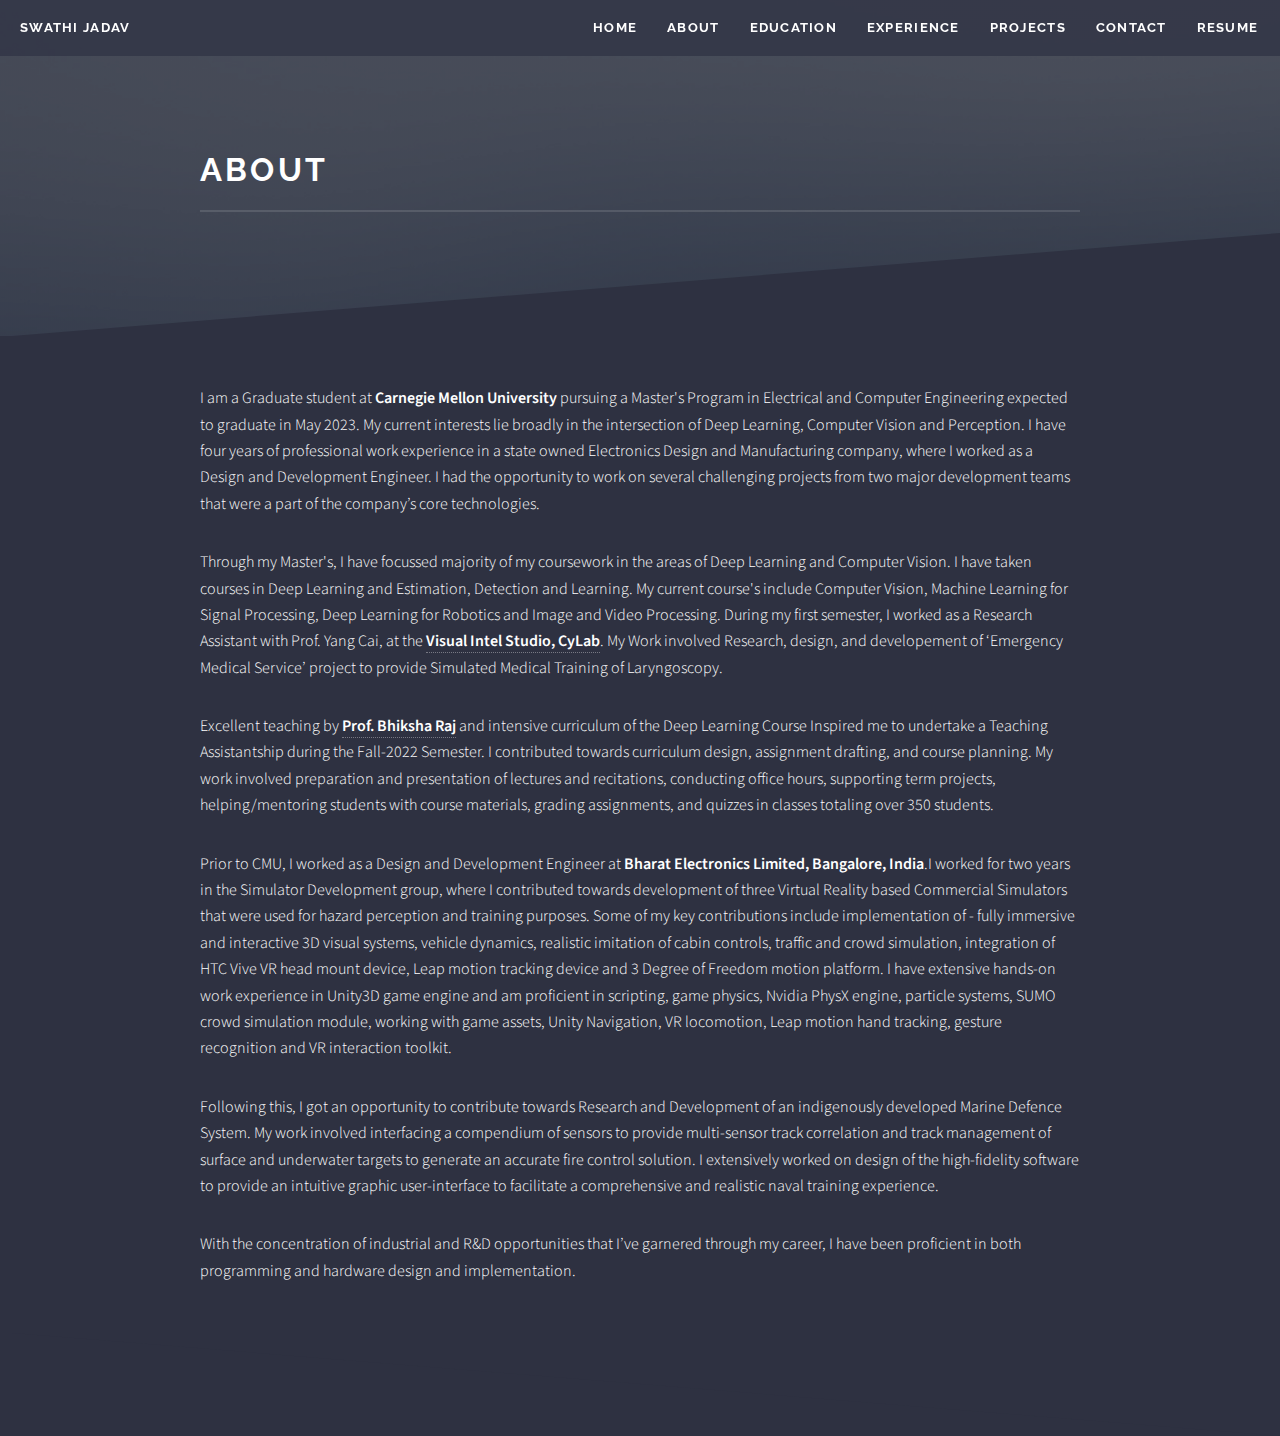
==== commit a7ff0b6a: "Projects Updated" ====
--- a/About.html
+++ b/About.html
@@ -21,7 +21,15 @@
 					<header id="header">
 						<h1><a href="index.html">Swathi Jadav</a></h1>
 						<nav>
-							<a href="#menu">Menu</a>
+							
+
+							<a href="index.html">Home</a>
+							<a href="index.html#About">About</a>
+							<a href="index.html#Education">Education</a>
+							<a href="index.html#Experience">Experience</a>
+							<a href="index.html#Projects">Projects</a>
+							<a href="index.html#Contact">Contact</a>
+							<a>Resume</a>
 						</nav>
 					</header>
 
@@ -32,7 +40,7 @@
 							<ul class="links">
 								<li><a href="index.html">Home</a></li>
 								<li><a href="#">About</a></li>
-								<li><a href="index.html">Education</a></li>
+								<li><a href="index.html#Education">Education</a></li>
 								<li><a href="#">Work Experience</a></li>
 								<li><a href="#">Sign Up</a></li>
 							</ul>
--- a/assets/css/main.css
+++ b/assets/css/main.css
@@ -100,7 +100,8 @@
 
 	body {
 		background-color: #2e3141;
-		background-image: linear-gradient(to top, rgba(46, 49, 65, 0.8), rgba(46, 49, 65, 0.8)), url("../../images/bg.jpg");
+		/* background-image: linear-gradient(to top, rgba(46, 49, 65, 0.8), rgba(46, 49, 65, 0.8)), url("../../images/bg.jpg"); */
+		background-image:url("../../images/AdobeStock_440286523.jpeg");
 		background-size: auto,
  cover;
 		background-attachment: fixed,
@@ -270,12 +271,17 @@
 		}
 
 		h1.major, h2.major, h3.major, h4.major, h5.major, h6.major {
-			padding-bottom: 1em;
+			padding-bottom: 0.5em;
 			border-bottom: solid 2px rgba(255, 255, 255, 0.125);
+			font-size: 1.8em;
+			/* color: rgb(2, 18, 54); */
+		}
+		h2 {
+			font-size: 1.8em;
 		}
 
 	h2 {
-		font-size: 1.2em;
+		font-size: 1.4em;
 	}
 
 	h3 {
@@ -3695,7 +3701,7 @@
 		}
 
 		.wrapper.style2 {
-			background-color: #353849;
+			background-color: #353849; 
 		}
 
 			.wrapper.style2:before, .wrapper.style2:after {
@@ -3821,6 +3827,7 @@
 			.wrapper.spotlight .content {
 				width: 100%;
 				-ms-flex: 2;
+				
 			}
 
 			.wrapper.spotlight:nth-child(2n - 1) .inner {
@@ -3828,7 +3835,7 @@
 				-webkit-flex-direction: row-reverse;
 				-ms-flex-direction: row-reverse;
 				flex-direction: row-reverse;
-				text-align: right;
+				text-align: left;
 			}
 
 			.wrapper.spotlight:nth-child(2n - 1) .image {
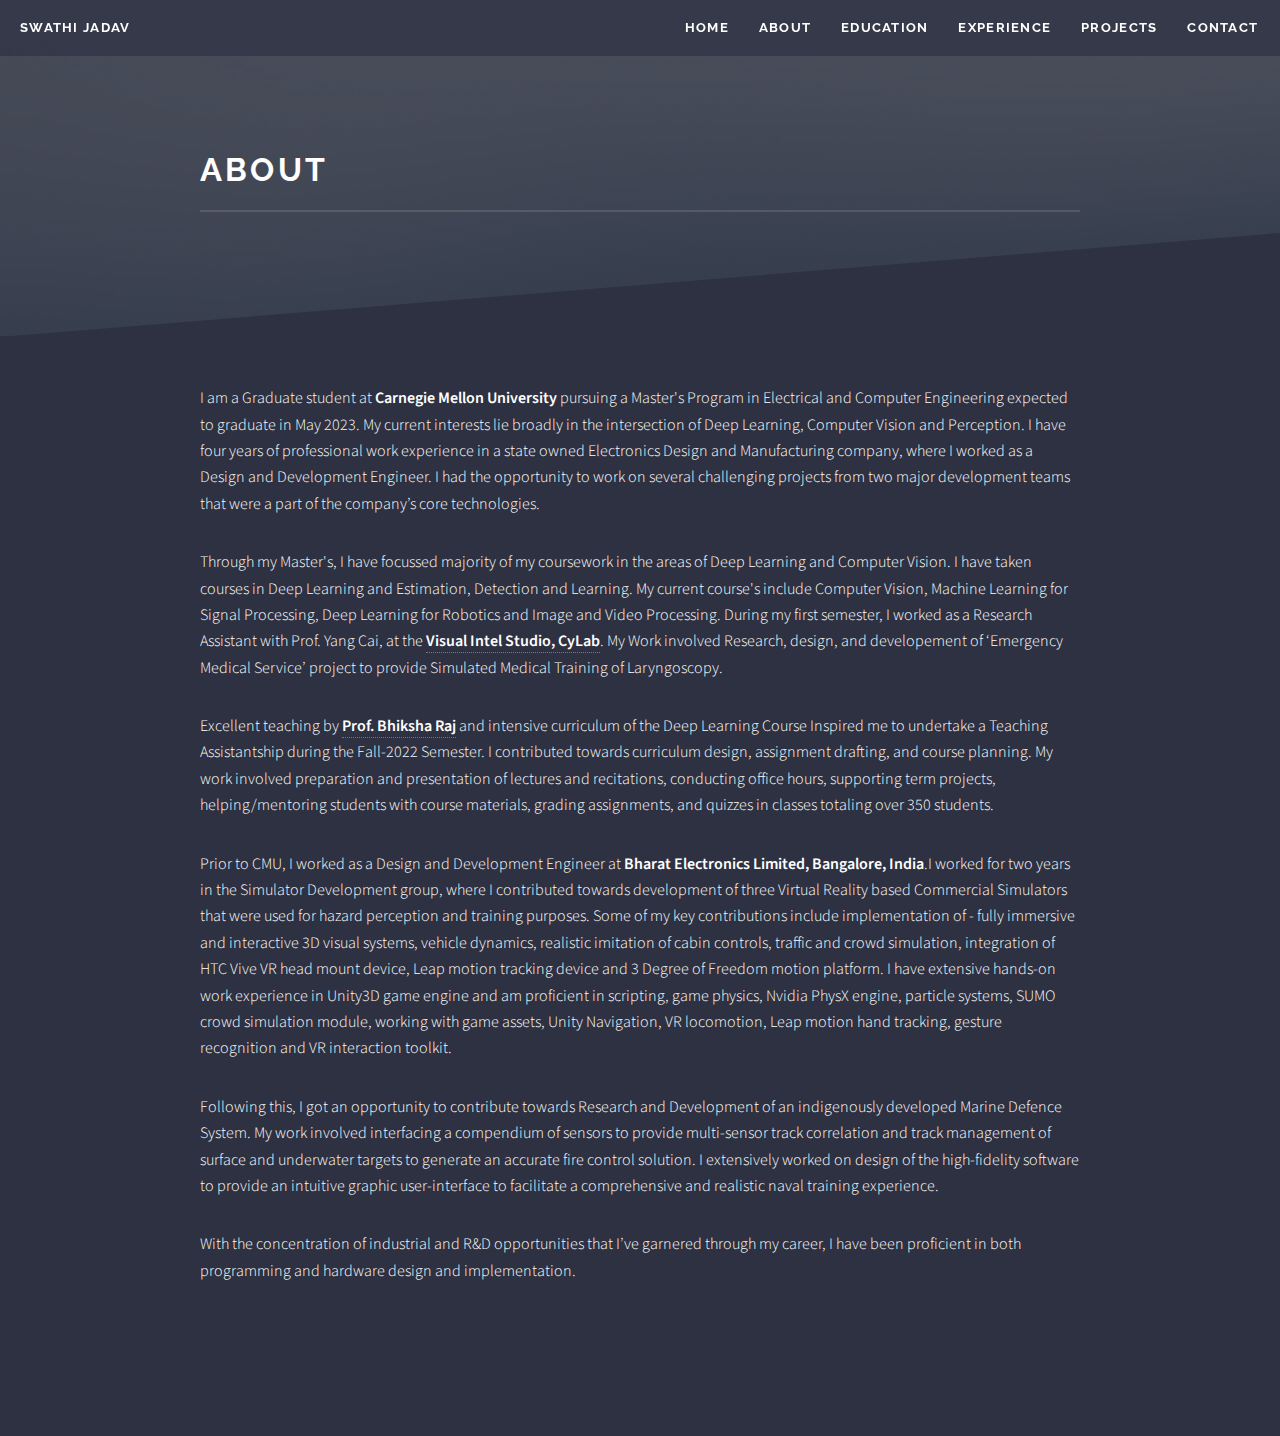
==== commit 3264f5f8: "Added Projects Section" ====
--- a/About.html
+++ b/About.html
@@ -29,7 +29,7 @@
 							<a href="index.html#Experience">Experience</a>
 							<a href="index.html#Projects">Projects</a>
 							<a href="index.html#Contact">Contact</a>
-							<a>Resume</a>
+							<!-- <a>Resume</a> -->
 						</nav>
 					</header>
 
--- a/assets/css/main.css
+++ b/assets/css/main.css
@@ -6,6 +6,12 @@
 	html5up.net | @ajlkn
 	Free for personal and commercial use under the CCA 3.0 license (html5up.net/license)
 */
+
+
+
+
+	
+
 
 html, body, div, span, applet, object,
 iframe, h1, h2, h3, h4, h5, h6, p, blockquote,
@@ -270,17 +276,30 @@
 			font-weight: 200;
 		}
 
-		h1.major, h2.major, h3.major, h4.major, h5.major, h6.major {
+		h1.major, h2.major,  h4.major, h5.major, h6.major {
 			padding-bottom: 0.5em;
 			border-bottom: solid 2px rgba(255, 255, 255, 0.125);
 			font-size: 1.8em;
 			/* color: rgb(2, 18, 54); */
 		}
+		h3.major
+		{
+			padding-bottom: 0.5em;
+			border-bottom: solid 2px rgba(255, 255, 255, 0.125);
+			font-size: 1.2em;
+			color: rgb(186, 189, 196);
+		}
 		h2 {
 			font-size: 1.8em;
 		}
 
 	h2 {
+		font-size: 1.4em;
+	}
+	h2.link {
+		color: #ffde03;
+		
+		
 		font-size: 1.4em;
 	}
 
@@ -2416,6 +2435,17 @@
 		}
 
 /* Image */
+.image2 img
+{
+	border-radius: 5px;
+	border: 0;
+	
+	position: relative;
+	align-self: center;
+	width: 300pt;
+	height: 300pt;
+
+}
 
 	.image {
 		border-radius: 5px;
@@ -3873,6 +3903,12 @@
 				.wrapper.spotlight.style3:after {
 					box-shadow: inset 0 -1px 0 0 #3f4e85, 0 1px 0 0 #3f4e85;
 				}
+				.wrapper.spotlight.style3 a{
+					
+					border-bottom: solid 2px rgba(255, 255, 255, 0.125);
+
+				}
+				
 
 			.wrapper.spotlight.style4 {
 				background-color: #39477c;
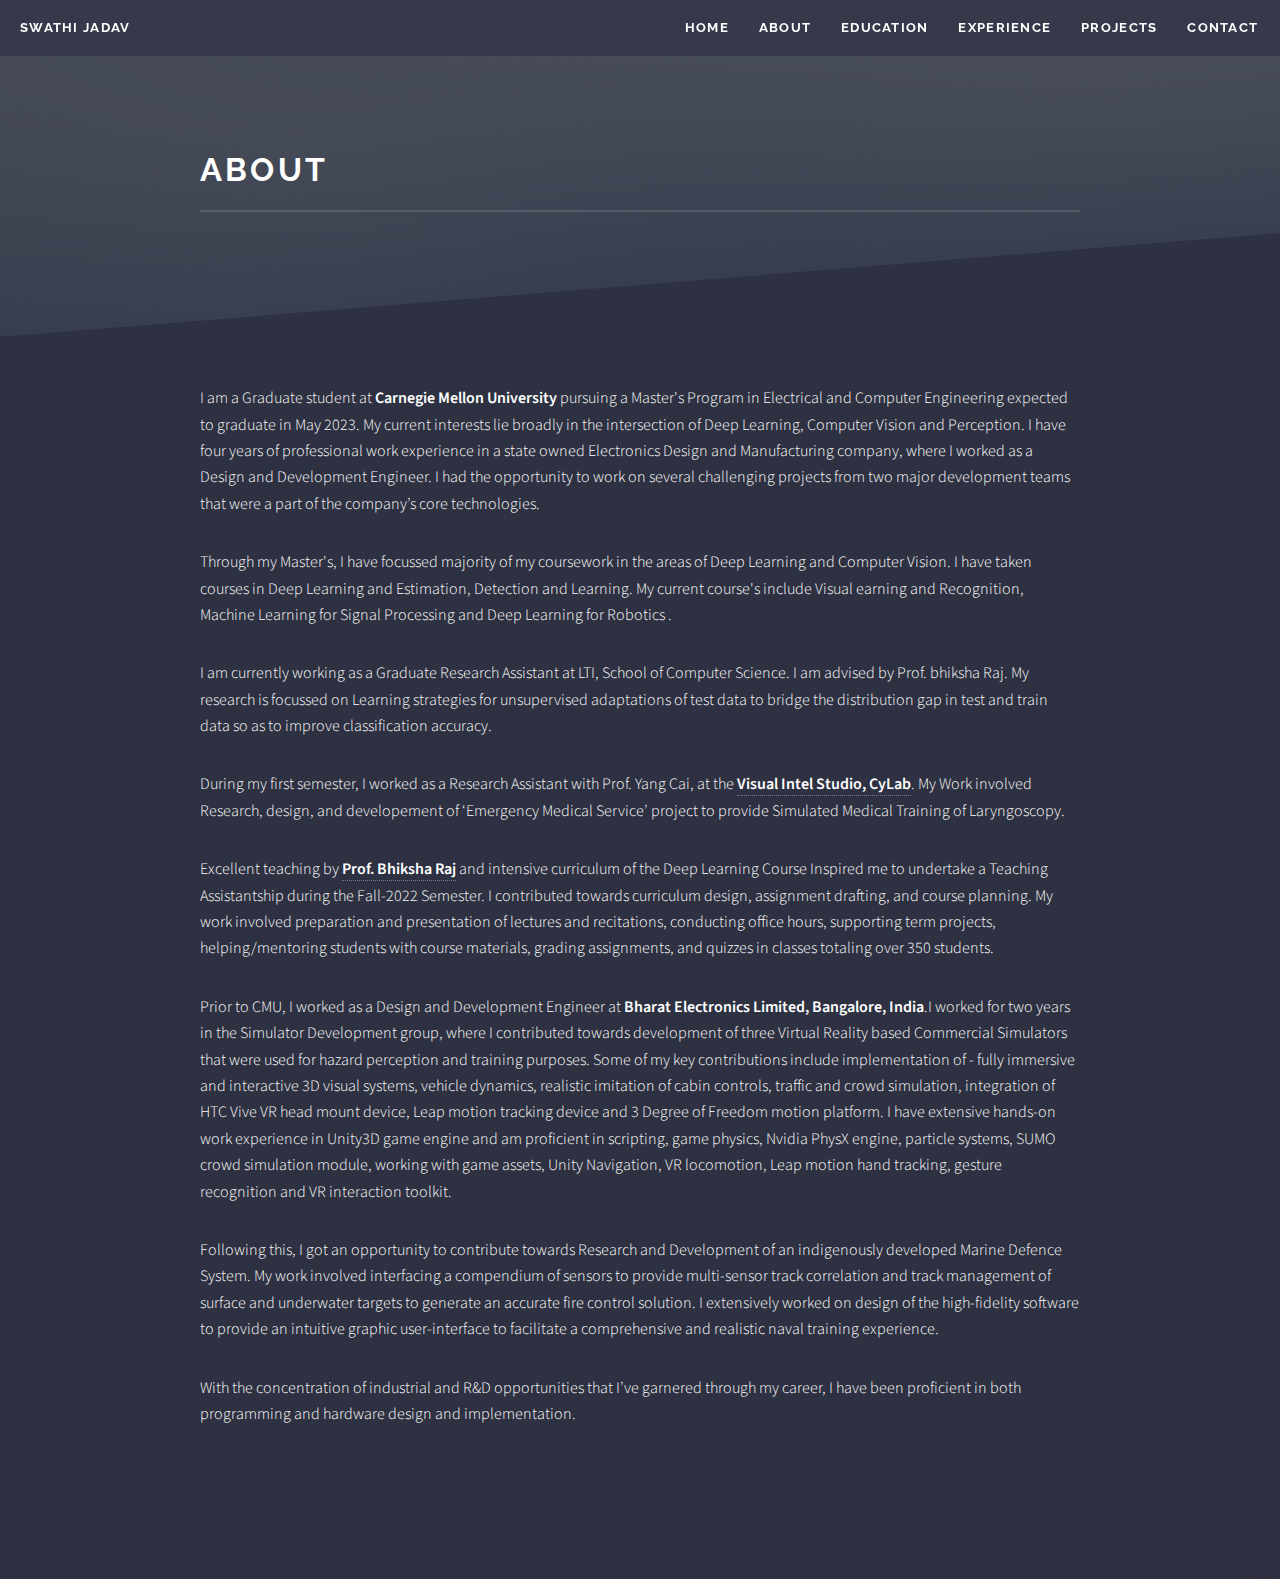
==== commit f0dd7b1d: "update About" ====
--- a/About.html
+++ b/About.html
@@ -70,8 +70,19 @@
 										</p>
 										<p>
 											Through my Master's, I have focussed majority of my coursework in the areas of Deep Learning and Computer Vision. I have taken courses in Deep Learning and Estimation, Detection and Learning.
-											My current course's include Computer Vision, Machine Learning for Signal Processing, Deep Learning for Robotics and Image and Video Processing.
-										    
+											My current course's include Visual earning and Recognition, Machine Learning for Signal Processing and Deep Learning for Robotics .
+										</p>
+										<p>
+											I am currently working as a Graduate Research Assistant at LTI, School of Computer Science. I am advised by Prof. bhiksha Raj.
+											My research is focussed on Learning strategies for unsupervised adaptations of test data to bridge the distribution gap in test and train data 
+											so as to improve classification accuracy.
+
+
+
+										</p>
+
+
+										<p>
 
 											During my first semester, I worked as a Research Assistant with Prof. Yang Cai, at the <b><a href="https://www.cmu.edu/vis/research.html">Visual Intel Studio, CyLab</a></b>.
 											My Work involved Research, design, and developement of  ‘Emergency Medical Service’ project to provide Simulated Medical
--- a/assets/css/main.css
+++ b/assets/css/main.css
@@ -2443,6 +2443,17 @@
 	position: relative;
 	align-self: center;
 	width: 300pt;
+	height: 300pt;
+
+}
+.image3 img
+{
+	border-radius: 5px;
+	border: 0;
+	
+	position: relative;
+	align-self: center;
+	width: 500;
 	height: 300pt;
 
 }
@@ -3044,11 +3055,15 @@
 			background-color: #353849;
 			border-radius: 5px;
 			margin: 1.5em 3em 1.5em 0;
-			width: calc(50% - 1.5em);
-		}
+			width: calc(30% - 1.5em);
+		}
+		.features article h3 {
+			font-size: medium;
+		}
+
 
 			.features article:nth-child(2n) {
-				margin-right: 0;
+				margin-right: 0.1;
 			}
 
 			.features article .image {
@@ -3064,6 +3079,7 @@
 				.features article .image img {
 					border-radius: 5px 5px 0 0;
 					width: 100%;
+					/* height: 50%; */
 				}
 
 		@media screen and (max-width: 980px) {
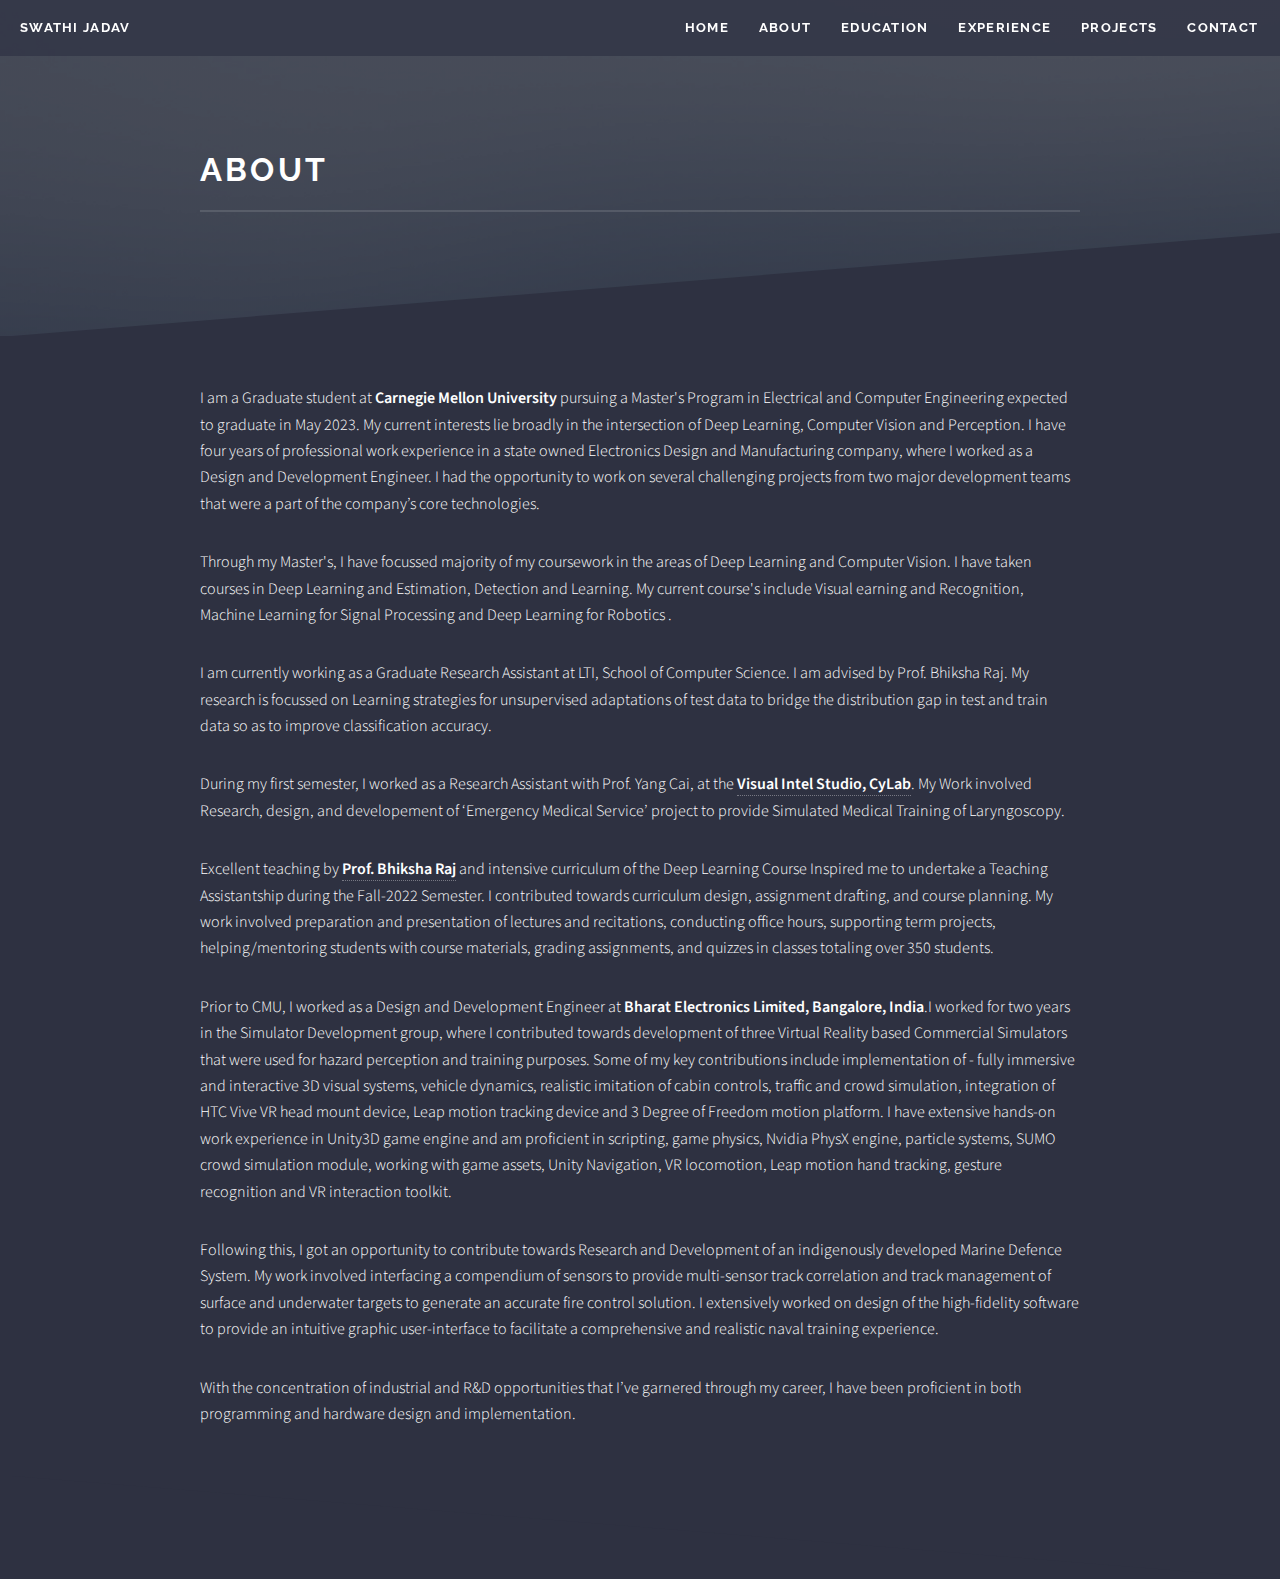
==== commit d9930c57: "About" ====
--- a/About.html
+++ b/About.html
@@ -73,7 +73,7 @@
 											My current course's include Visual earning and Recognition, Machine Learning for Signal Processing and Deep Learning for Robotics .
 										</p>
 										<p>
-											I am currently working as a Graduate Research Assistant at LTI, School of Computer Science. I am advised by Prof. bhiksha Raj.
+											I am currently working as a Graduate Research Assistant at LTI, School of Computer Science. I am advised by Prof. Bhiksha Raj.
 											My research is focussed on Learning strategies for unsupervised adaptations of test data to bridge the distribution gap in test and train data 
 											so as to improve classification accuracy.
 
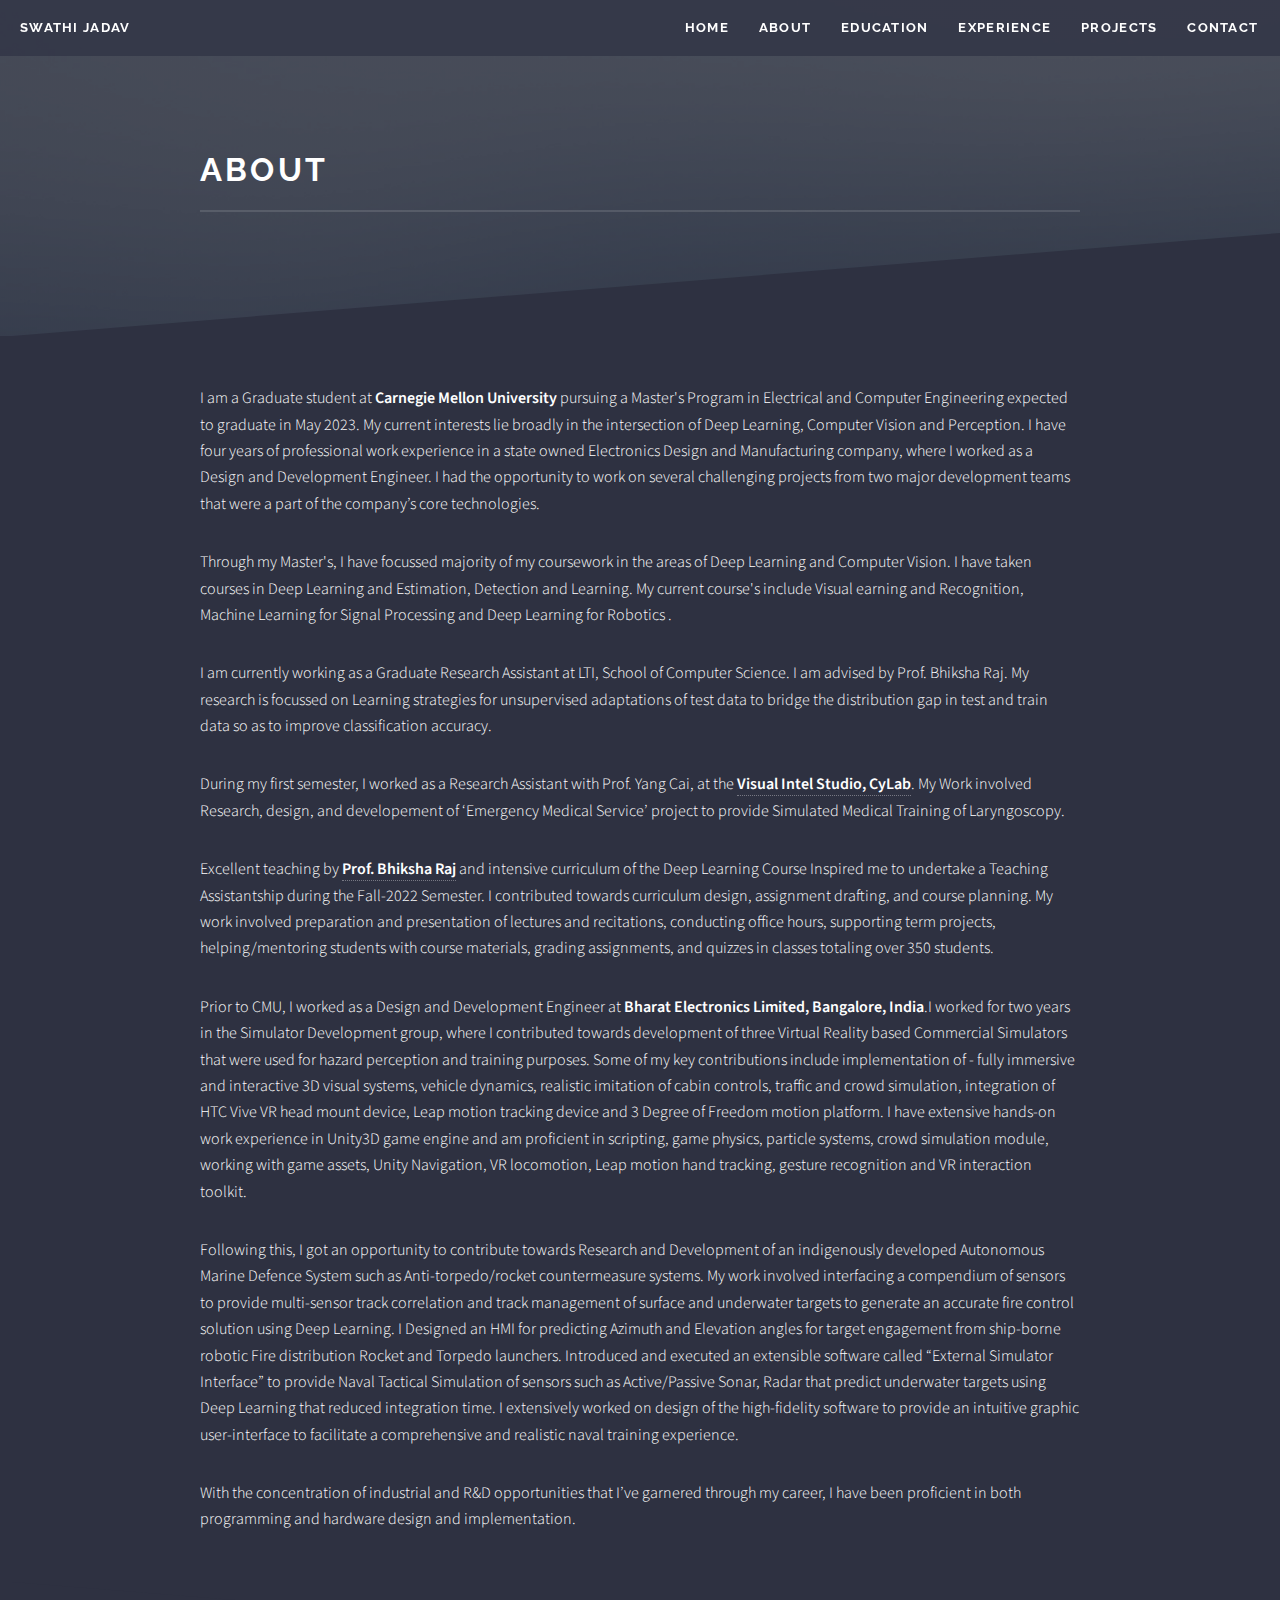
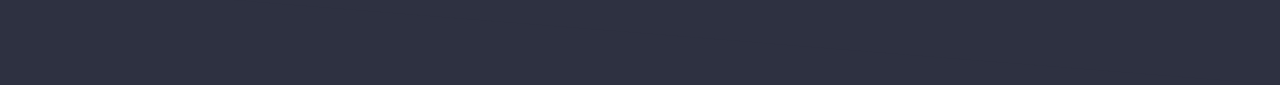
==== commit 6466eb5f: "Updated" ====
--- a/About.html
+++ b/About.html
@@ -103,12 +103,15 @@
 											 Simulators that were used for hazard perception and training purposes. Some of my key contributions include implementation of - fully immersive and interactive
 											  3D visual systems, vehicle dynamics, realistic imitation of cabin controls, traffic and crowd simulation, integration of HTC Vive VR head mount device, 
 											  Leap motion tracking device and 3 Degree of Freedom motion platform. 
-											  I have extensive hands-on work experience in Unity3D game engine and am proficient in scripting, game physics, Nvidia PhysX engine, particle systems, SUMO crowd simulation module, working with game assets, Unity Navigation, VR locomotion, Leap motion hand tracking, gesture recognition and VR interaction toolkit.
+											  I have extensive hands-on work experience in Unity3D game engine and am proficient in scripting, game physics,  particle systems, crowd simulation module, working with game assets, Unity Navigation, VR locomotion, Leap motion hand tracking, gesture recognition and VR interaction toolkit.
 										</p>
 										<p>
 											Following this, I got an opportunity to contribute towards Research and Development of an indigenously developed
-											 Marine Defence System. My work involved interfacing a compendium of sensors to provide multi-sensor track correlation and
-											  track management of surface and underwater targets to generate an accurate fire control solution.
+											  Autonomous Marine Defence System  such as Anti-torpedo/rocket countermeasure
+											  systems. My work involved interfacing a compendium of sensors to provide multi-sensor track correlation and
+											  track management of surface and underwater targets to generate an accurate fire control solution using Deep Learning.
+											   I Designed an HMI for predicting Azimuth and Elevation angles for target engagement from ship-borne robotic Fire distribution Rocket and Torpedo launchers.
+											   Introduced and executed an extensible software called “External Simulator Interface” to provide Naval Tactical Simulation of sensors such as Active/Passive Sonar, Radar that predict underwater targets using Deep Learning that reduced integration time.
 											   I extensively worked on design of the high-fidelity software to provide an intuitive
 											    graphic user-interface to facilitate a comprehensive and realistic naval training experience.</p>
 												<p>
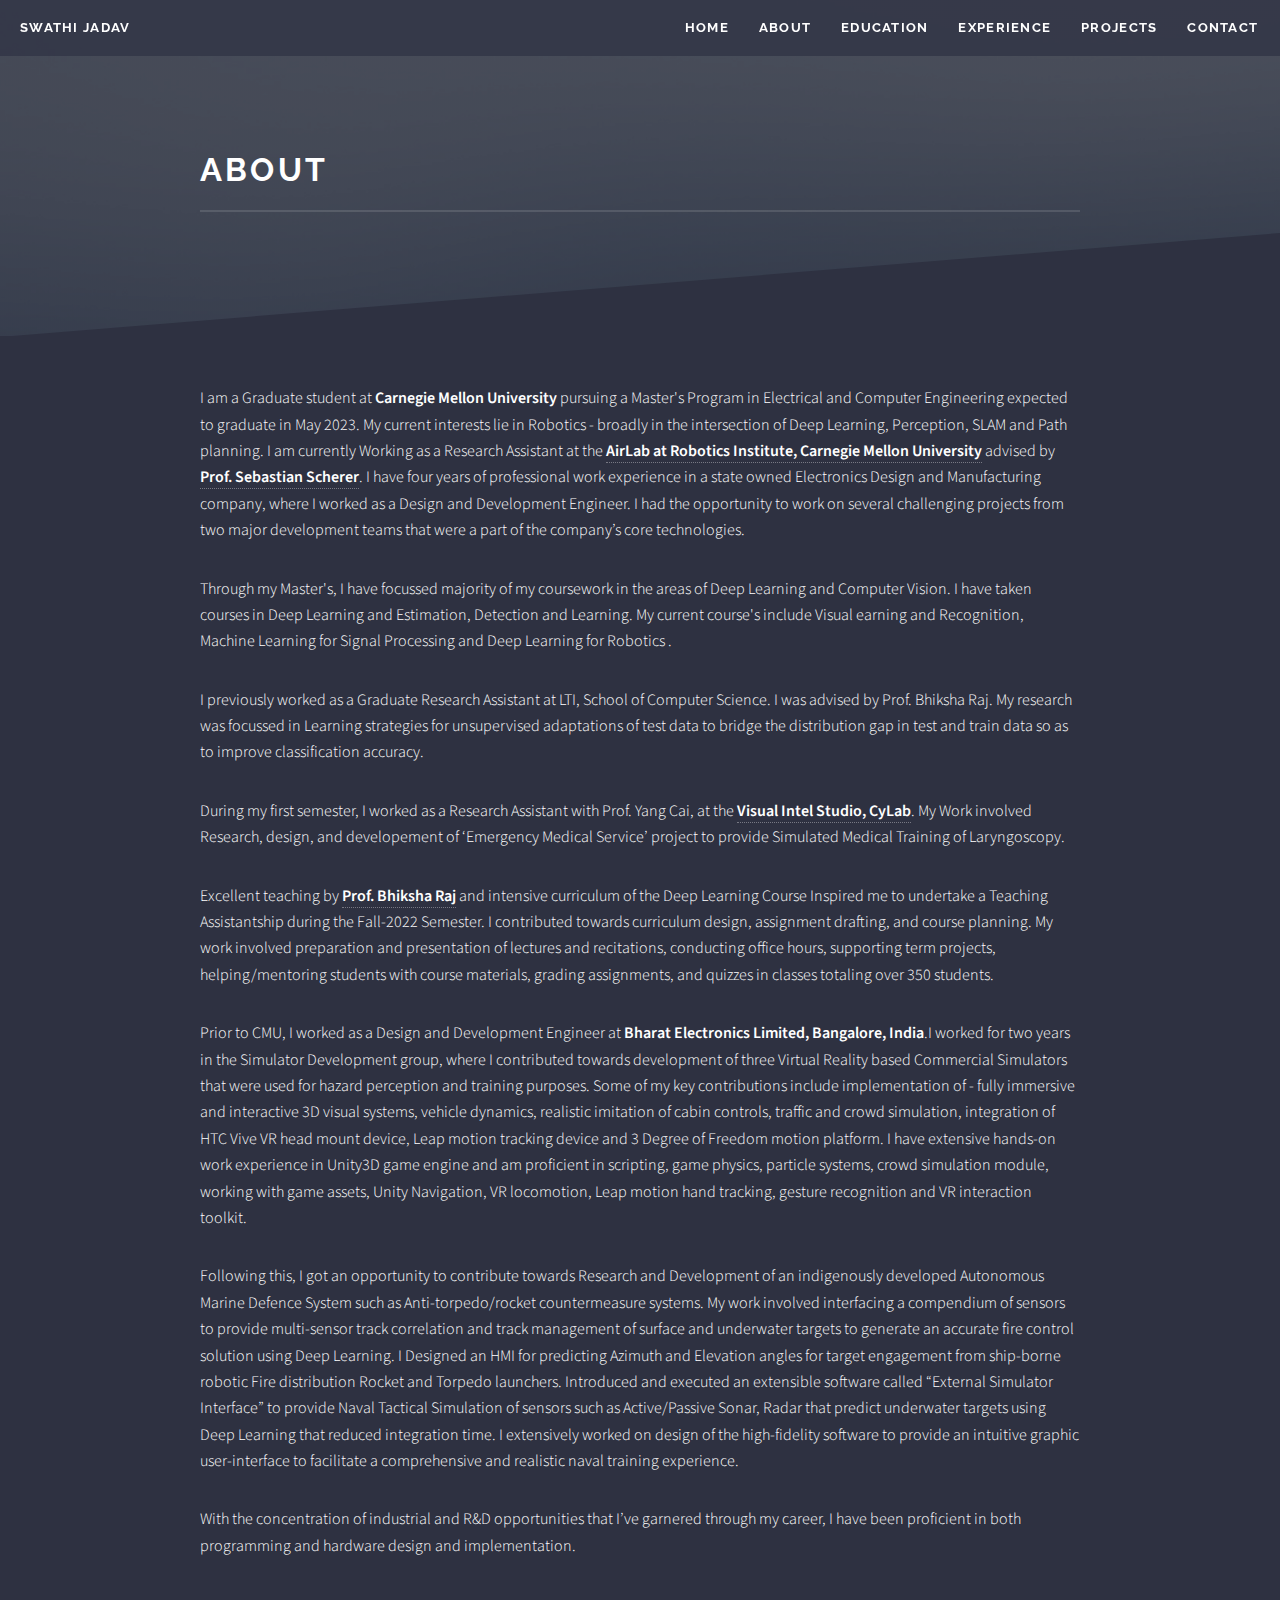
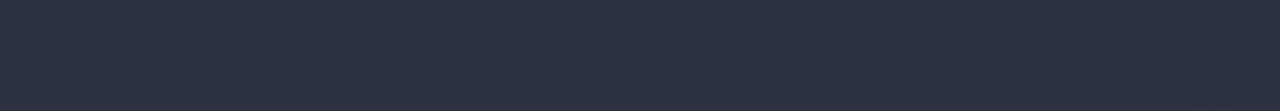
==== commit 34c60393: "Updated index.html" ====
--- a/About.html
+++ b/About.html
@@ -64,7 +64,11 @@
 									<!-- <h3 class="major"></h3> -->
 									<p>I am a Graduate student at <b>Carnegie Mellon University</b> pursuing a Master's Program in Electrical and Computer Engineering expected to graduate in May 2023.
 
-										My current interests lie broadly in the intersection of Deep Learning, Computer Vision and Perception.
+										My current interests lie in Robotics - broadly in the intersection of Deep Learning, Perception, SLAM and Path planning. 
+										I am currently Working as a Research Assistant at the <b><a href="https://theairlab.org/">AirLab at Robotics Institute, Carnegie Mellon University</a></b>
+										advised by <b><a href="https://www.ri.cmu.edu/ri-faculty/sebastian-scherer/">Prof. Sebastian Scherer</a></b>.
+
+										
 										 I have four years of professional work experience in a state owned Electronics Design and Manufacturing company, where I worked as a Design and Development Engineer.
 										I had the opportunity to work on several challenging projects from two major development teams that were a part of the company’s core technologies.
 										</p>
@@ -73,8 +77,8 @@
 											My current course's include Visual earning and Recognition, Machine Learning for Signal Processing and Deep Learning for Robotics .
 										</p>
 										<p>
-											I am currently working as a Graduate Research Assistant at LTI, School of Computer Science. I am advised by Prof. Bhiksha Raj.
-											My research is focussed on Learning strategies for unsupervised adaptations of test data to bridge the distribution gap in test and train data 
+											I previously worked as a Graduate Research Assistant at LTI, School of Computer Science. I was advised by Prof. Bhiksha Raj.
+											My research was focussed in Learning strategies for unsupervised adaptations of test data to bridge the distribution gap in test and train data 
 											so as to improve classification accuracy.
 
 
--- a/assets/css/main.css
+++ b/assets/css/main.css
@@ -2446,6 +2446,19 @@
 	height: 300pt;
 
 }
+
+.image4 img
+{
+	border-radius: 5px;
+	border: 0;
+	
+	position: relative;
+	align-self: center;
+	width: 700pt;
+	height: 300pt;
+
+}
+
 .image3 img
 {
 	border-radius: 5px;
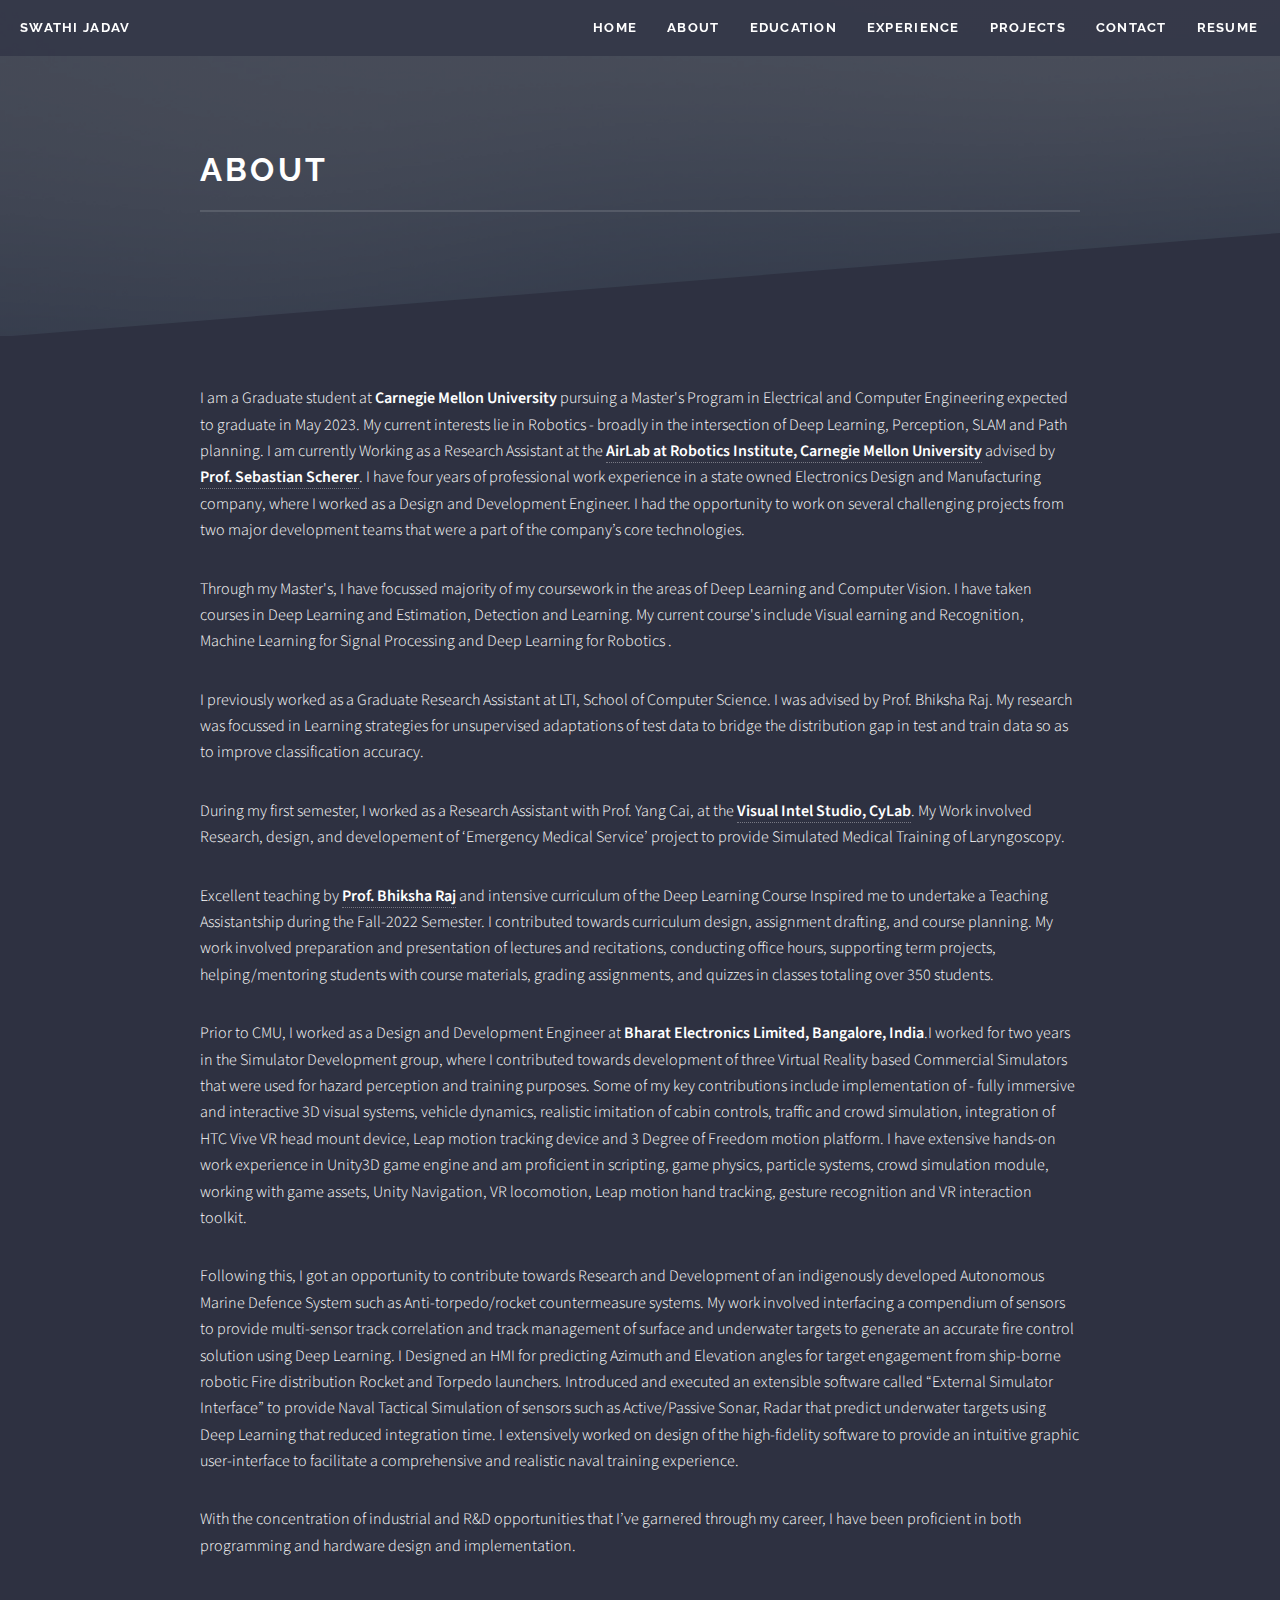
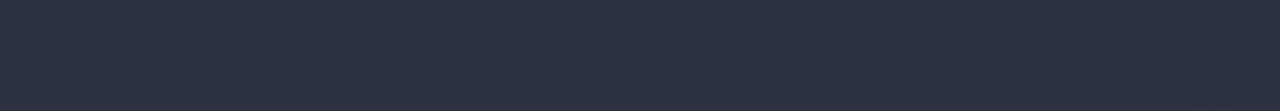
==== commit 201f5a0e: "VLOAM Added" ====
--- a/About.html
+++ b/About.html
@@ -27,8 +27,9 @@
 							<a href="index.html#About">About</a>
 							<a href="index.html#Education">Education</a>
 							<a href="index.html#Experience">Experience</a>
-							<a href="index.html#Projects">Projects</a>
+							<a href="Projects.html#DLProjects">Projects</a>
 							<a href="index.html#Contact">Contact</a>
+							<a href="./images/Resume-Website.pdf" download>Resume</a>
 							<!-- <a>Resume</a> -->
 						</nav>
 					</header>
